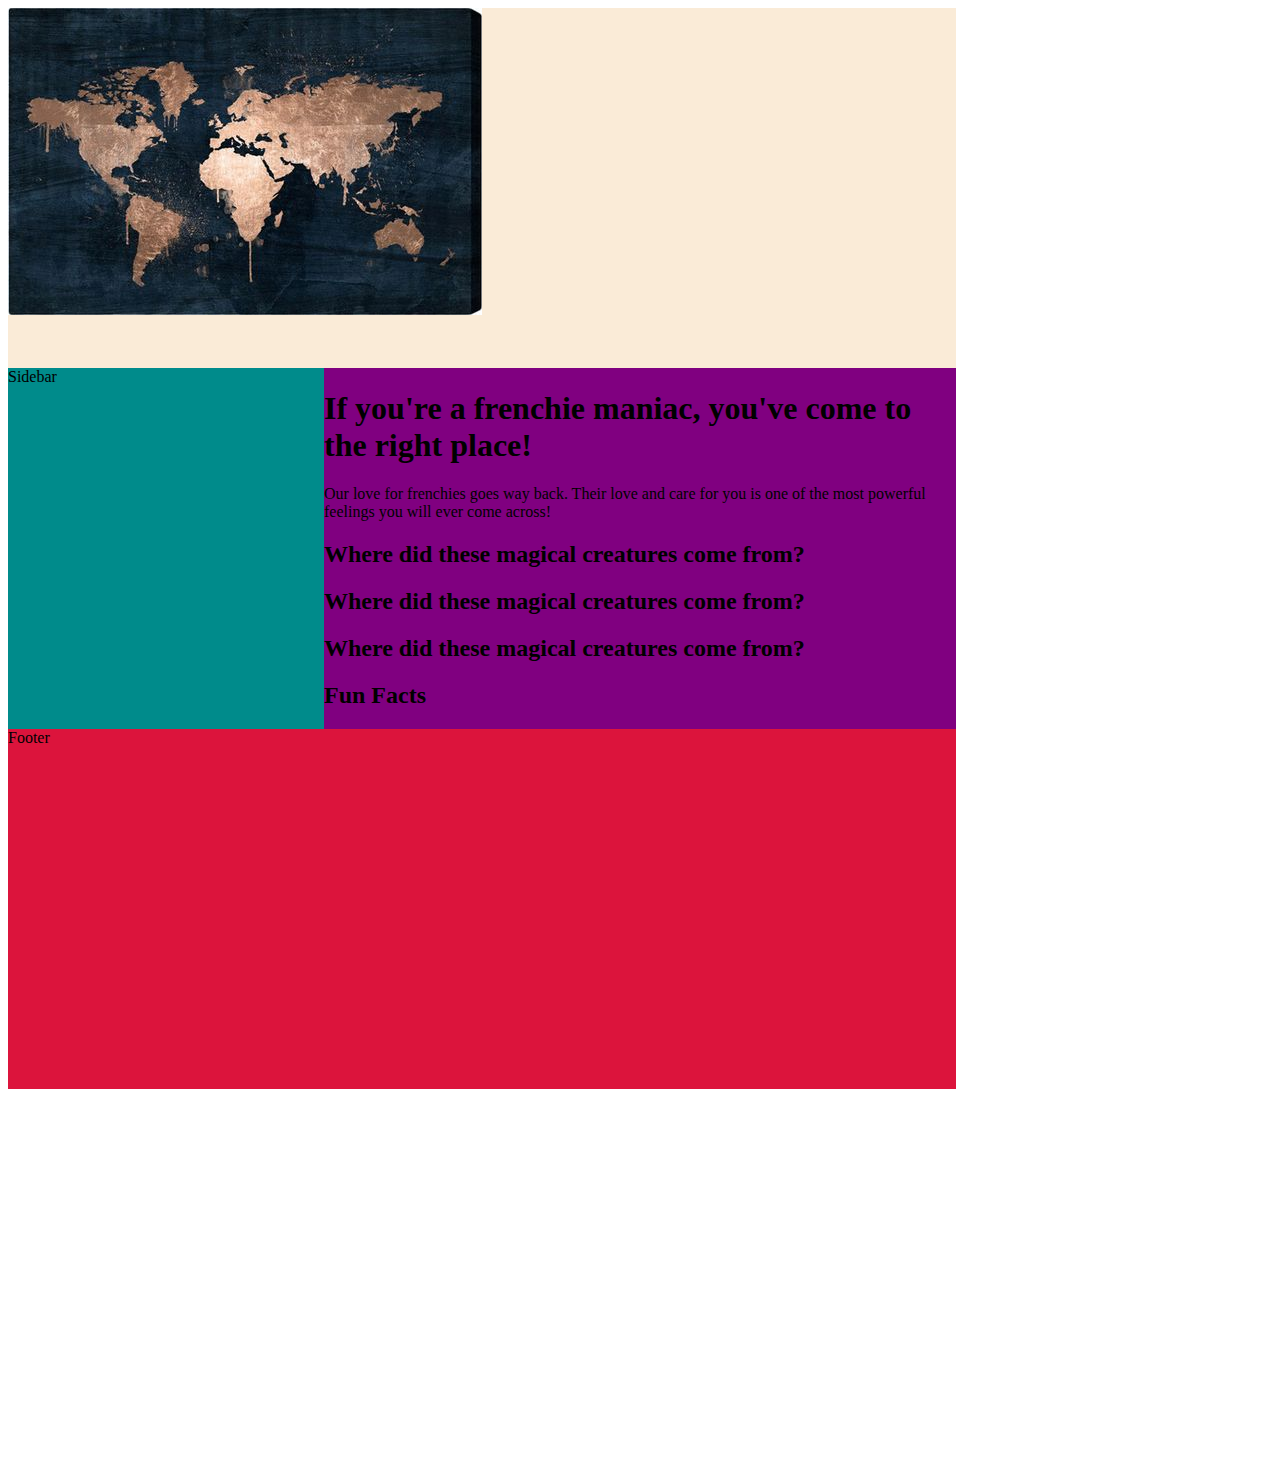
==== dummy.html @ 85834515 "Initial commit" ====
<!DOCTYPE html>
<html>
    <head>
        <link rel="stylesheet" type="text/css" href="main.css">

    </head>
        <body >
            <div >
                <div class="grid-container">
                    <div id="header">
                        <img id="header-img" src="header_pic.jpg" alt="world">
                    </div>
                    <div id="sidebar">Sidebar</div>
                    <div class="flex-container" id="content">
                        <h1>If you're a frenchie maniac, you've come to the right place!</h1>
                        <p>Our love for frenchies goes way back. Their love and care for you is one of the most powerful feelings you will ever come across!</p>
                            <article id="blog-article">
                                <h2>
                                    Where did these magical creatures come from?
                                </h2>
                            </article>
                            <article id="blog-article"> 
                                <h2>
                                    Where did these magical creatures come from?
                                </h2></article>
                            <article id="blog-article">
                                <h2>
                                    Where did these magical creatures come from?
                                </h2>
                            </article>
                            <article id="blog-article">
                                <h2>
                                    Fun Facts
                                </h2></article>
                    </div>
                        <div id="footer">Footer</div>
                    </div>
                </div>
            </div>
        </body>
</html>
---- main.css ----
#logo-img {
    height: 70px;
    width: 100px;
}
ul {
    list-style-type: none;
}
.header {
    display: grid;
    grid-template-columns: repeat(4, 1fr);
    grid-template-rows: 4fr;
    justify-content: stretch;
}
.grid-container {
    display:grid;
    grid-template-columns: repeat(4, 1fr);
    grid-template-rows: repeat(4, 1fr);
    /* background: palevioletred; */
}
#header {
    grid-column: 1 / 4;
    grid-row: 1 / 2;
    background-color: antiquewhite;
}
#sidebar {
    grid-column: 1 / 2;
    grid-row: 2 / 3;
    background-color: darkcyan;
}
#content {
    grid-column: 2 / 4;
    grid-row: 2 / 3;
    background-color: purple;
}
#footer {
    grid-column: 1 / 4;
    grid-row: 3 / 4;
    background-color: crimson;
}
#header_img {
   
}
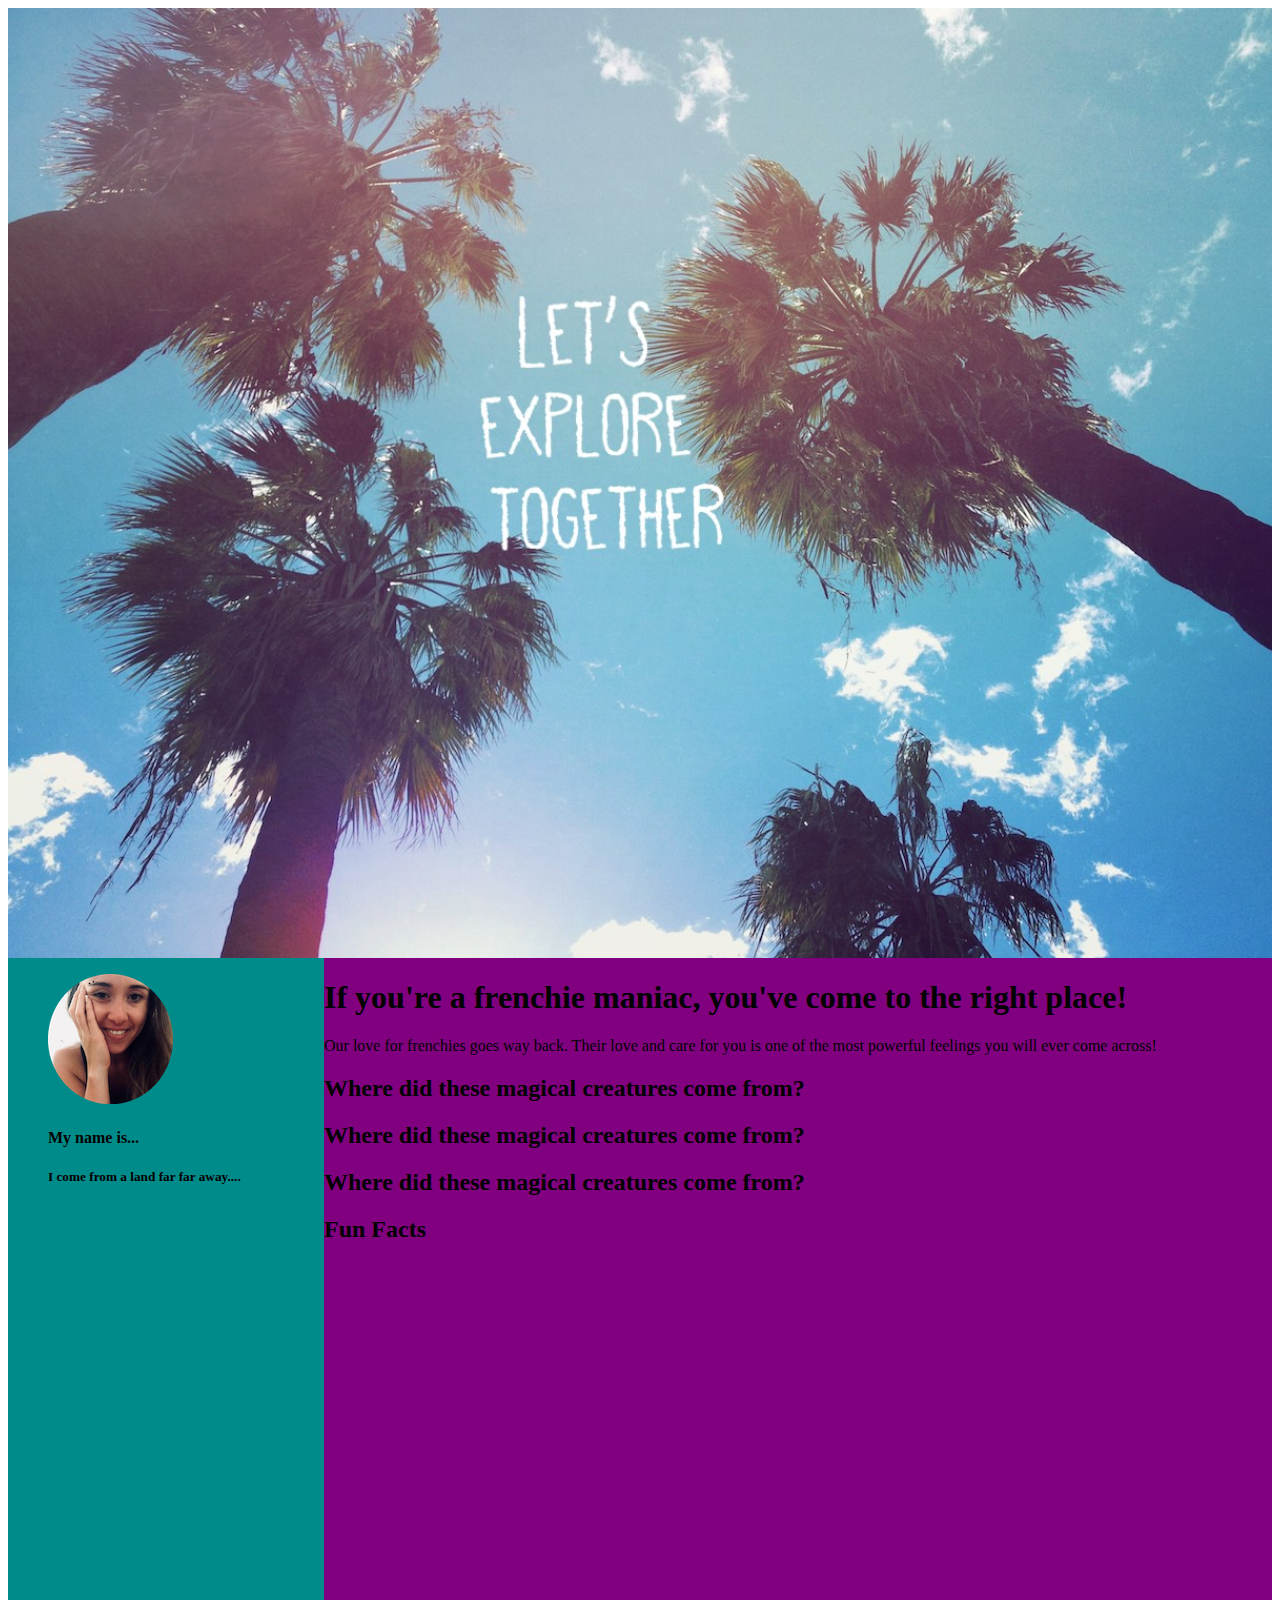
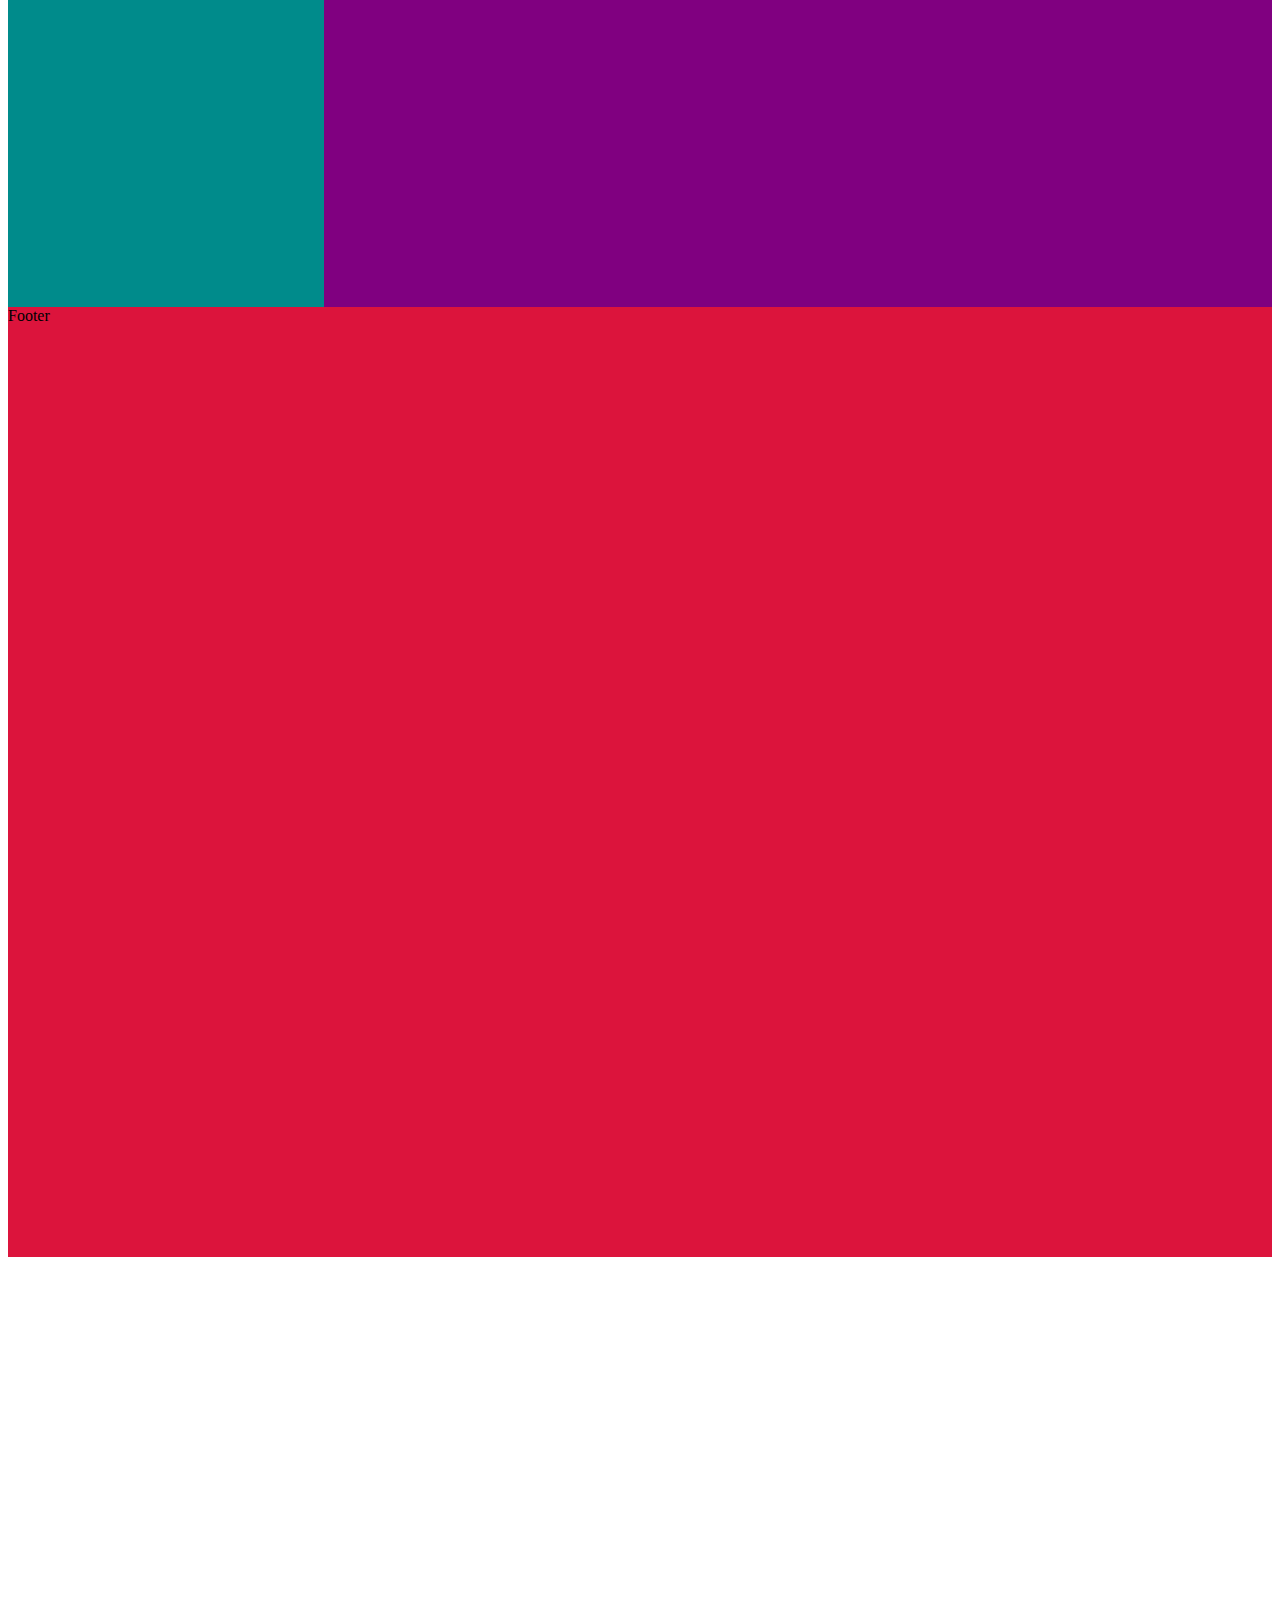
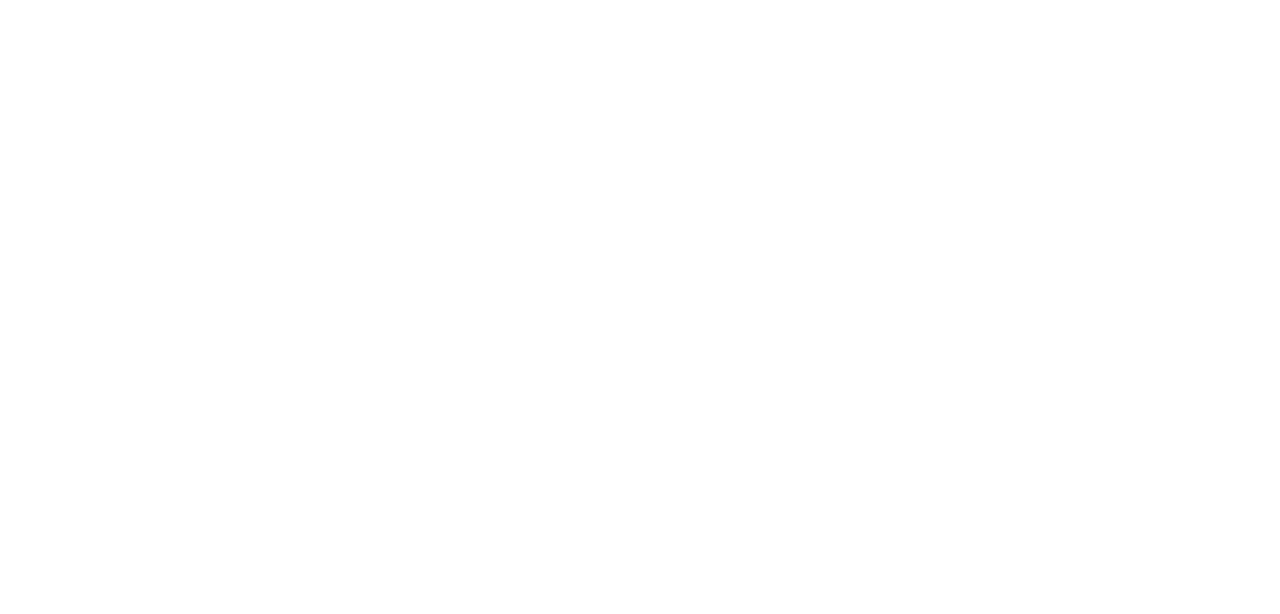
==== commit 72464b68: "Added items to page content" ====
--- a/dummy.html
+++ b/dummy.html
@@ -8,9 +8,25 @@
             <div >
                 <div class="grid-container">
                     <div id="header">
-                        <img id="header-img" src="header_pic.jpg" alt="world">
+                        <div id="header-boxes">
+                                <img id="header-img" src="background_new.jpg" alt="world" style="position: relative">
+                                <div class="nav">
+                                    <ul>
+                                        <li href="#home">HOME</li>
+                                        <li href="#blogs">BLOGS</li>
+                                        <li href="#contact">CONTACT</li>
+                                    </ul>
+                                </div>
+                        </div>
+                        
                     </div>
-                    <div id="sidebar">Sidebar</div>
+                    <div class="sidebar" id="sidebar">
+                        <ul>
+                            <li><img id="author_pic" alt="author" src="author_circle.png"/></li>
+                            <li><h4 id="author_title">My name is...</h4></li>
+                            <li><h5 id="author_description">I come from a land far far away....</h5></li>
+                        </ul>
+                    </div>
                     <div class="flex-container" id="content">
                         <h1>If you're a frenchie maniac, you've come to the right place!</h1>
                         <p>Our love for frenchies goes way back. Their love and care for you is one of the most powerful feelings you will ever come across!</p>
@@ -29,7 +45,7 @@
                                 </h2>
                             </article>
                             <article id="blog-article">
-                                <h2>
+                                <h2> 
                                     Fun Facts
                                 </h2></article>
                     </div>
--- a/main.css
+++ b/main.css
@@ -5,22 +5,24 @@
 ul {
     list-style-type: none;
 }
-.header {
+/* .header {
     display: grid;
     grid-template-columns: repeat(4, 1fr);
     grid-template-rows: 4fr;
     justify-content: stretch;
-}
+    background-image: url("header_pic.jpg");
+    background-color: aqua;
+} */
 .grid-container {
-    display:grid;
+    display: grid;
     grid-template-columns: repeat(4, 1fr);
     grid-template-rows: repeat(4, 1fr);
     /* background: palevioletred; */
 }
 #header {
-    grid-column: 1 / 4;
+    grid-column: 1 / 5;
     grid-row: 1 / 2;
-    background-color: antiquewhite;
+    /* background-color: antiquewhite; */
 }
 #sidebar {
     grid-column: 1 / 2;
@@ -28,15 +30,39 @@
     background-color: darkcyan;
 }
 #content {
-    grid-column: 2 / 4;
+    grid-column: 2 / 5;
     grid-row: 2 / 3;
     background-color: purple;
 }
 #footer {
-    grid-column: 1 / 4;
+    grid-column: 1 / 5;
     grid-row: 3 / 4;
     background-color: crimson;
 }
-#header_img {
-   
+#header-img {
+    min-height: 100%;
+    min-width: 100%;
 }
+
+#header-boxes {
+    display: flex;
+}
+.nav {
+    background-color: none;
+    overflow: hidden;
+}
+.nav ul {
+    float: center;
+    color: white;
+    text-align: center;
+    padding: 14px 16px;
+    text-decoration: none;
+    font-size: 15px;
+}
+.sidebar {
+    display: flex;
+    flex-direction: column;
+}
+#author_pic {
+    align-items: center;
+}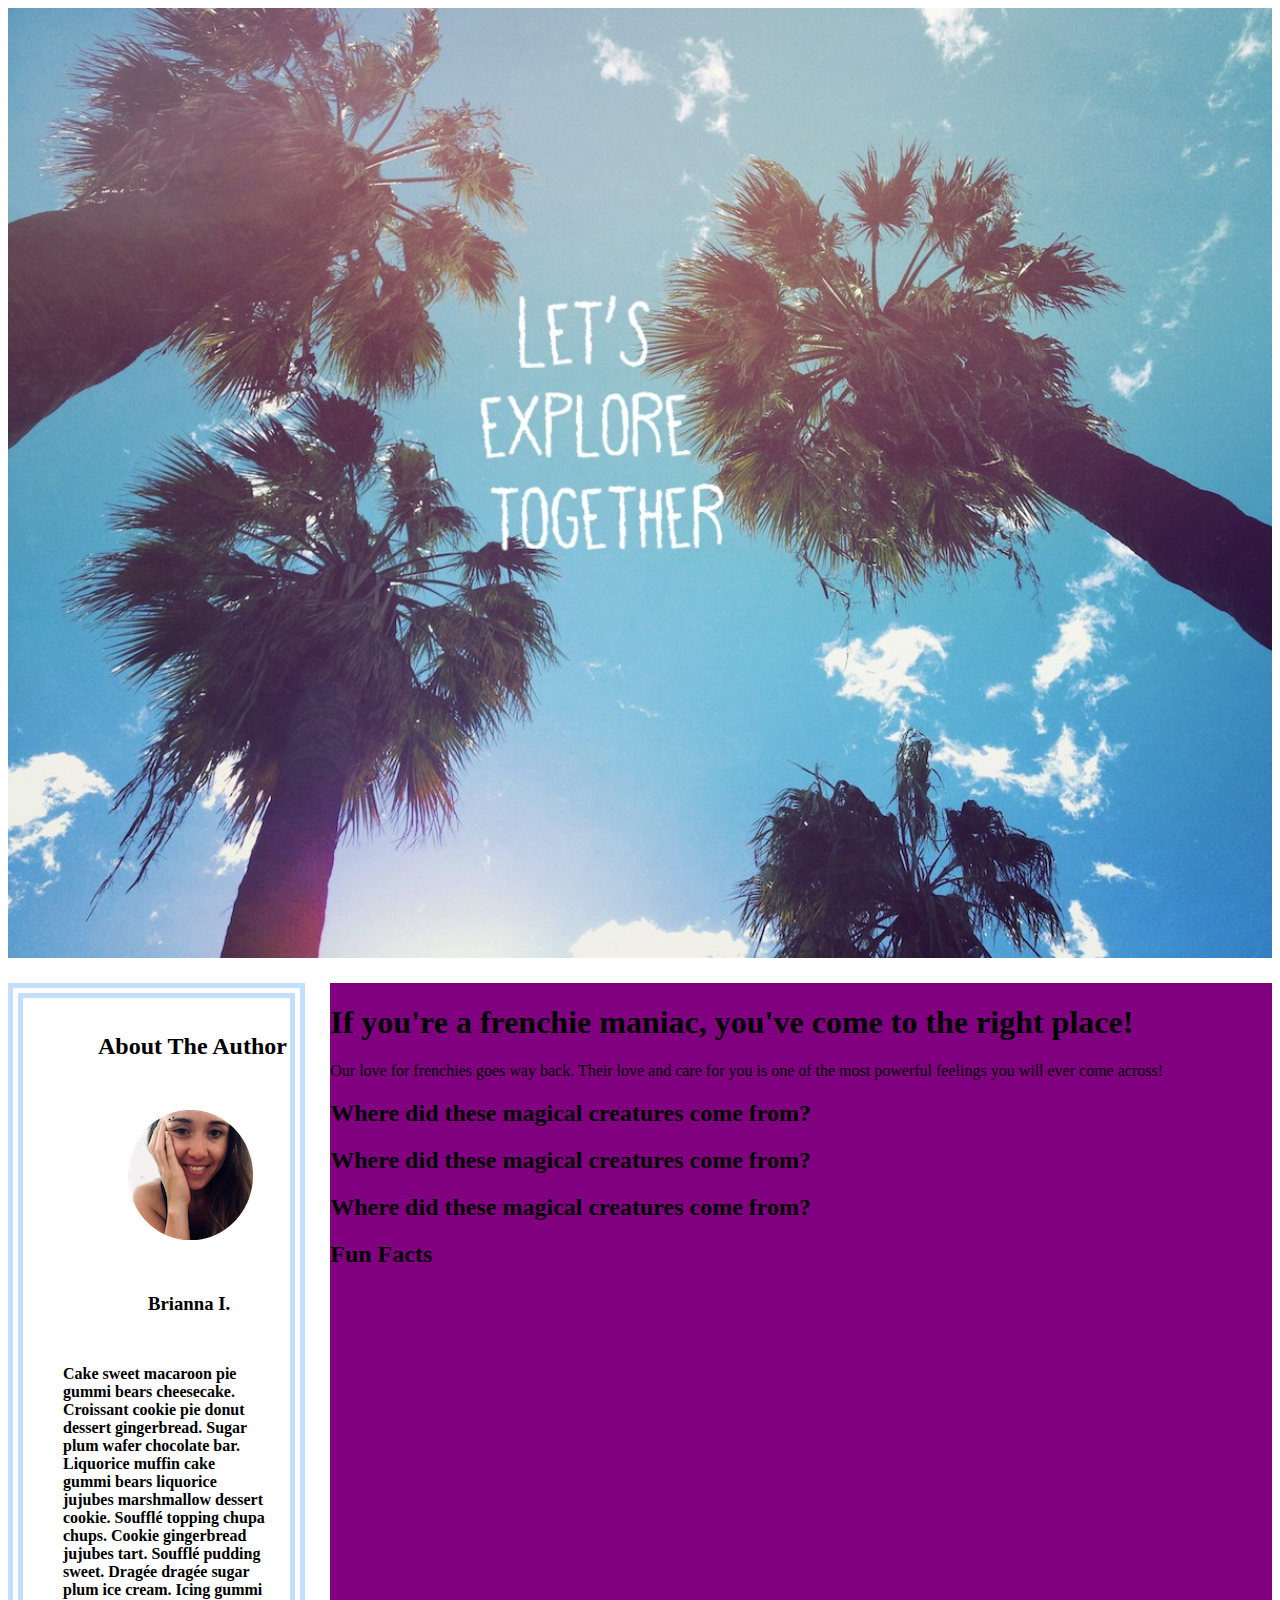
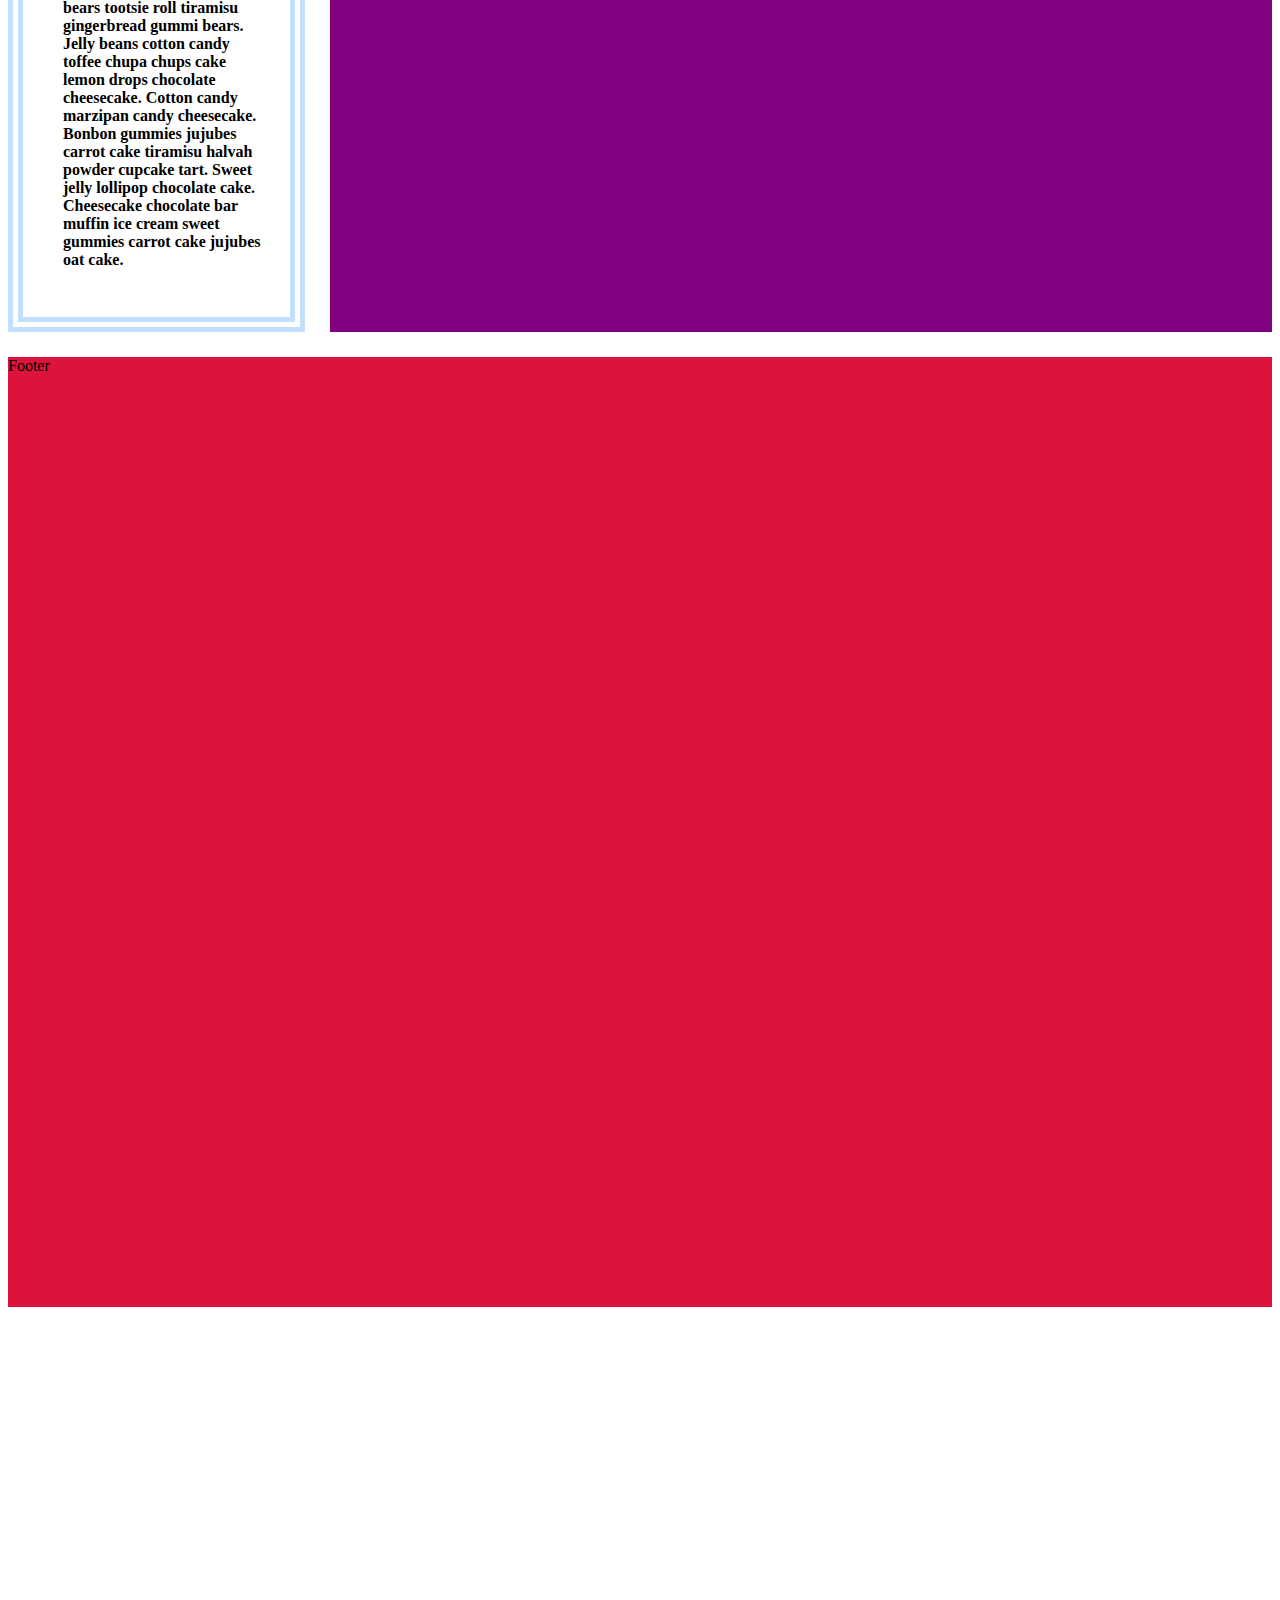
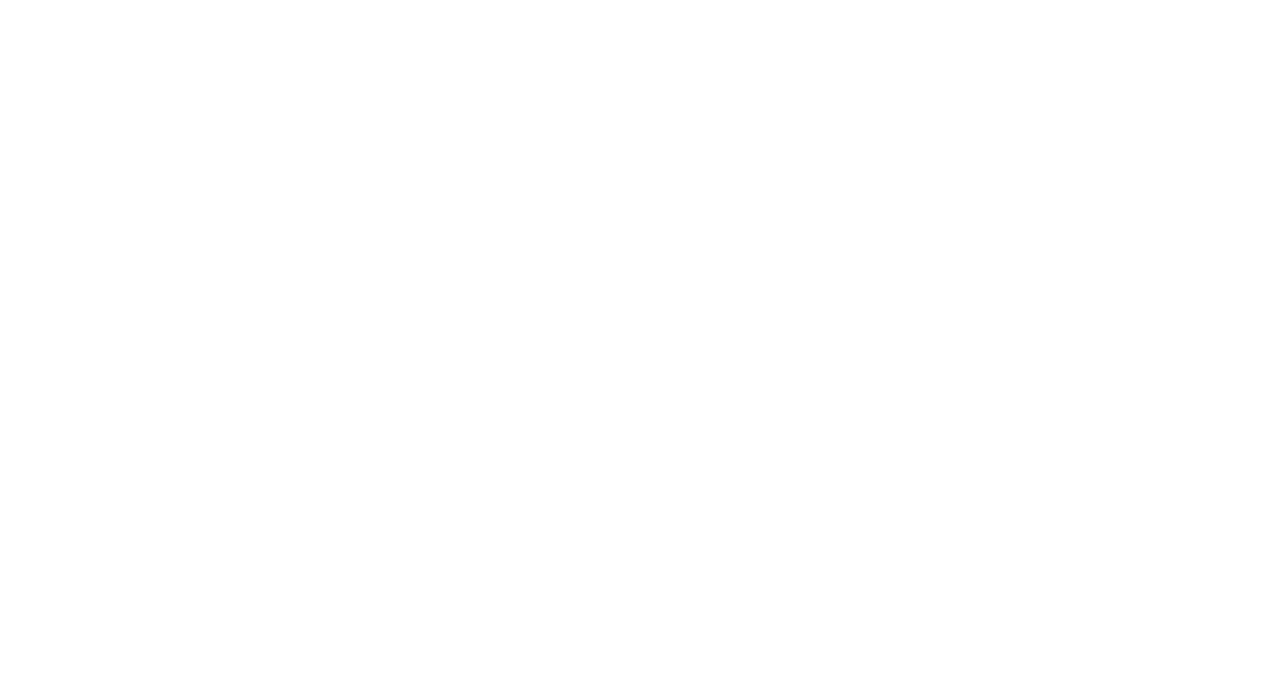
==== commit f3e90779: "Additional tags added" ====
--- a/dummy.html
+++ b/dummy.html
@@ -22,9 +22,10 @@
                     </div>
                     <div class="sidebar" id="sidebar">
                         <ul>
-                            <li><img id="author_pic" alt="author" src="author_circle.png"/></li>
-                            <li><h4 id="author_title">My name is...</h4></li>
-                            <li><h5 id="author_description">I come from a land far far away....</h5></li>
+                            <li id="sb-section-name"><h2>About The Author</h2></li>
+                            <li><img id="author-pic" alt="author" src="author_circle.png"/></li>
+                            <li><h3 id="author-title">Brianna I.</h3></li>
+                            <li><h4 id="author-description">Cake sweet macaroon pie gummi bears cheesecake. Croissant cookie pie donut dessert gingerbread. Sugar plum wafer chocolate bar. Liquorice muffin cake gummi bears liquorice jujubes marshmallow dessert cookie. Soufflé topping chupa chups. Cookie gingerbread jujubes tart. Soufflé pudding sweet. Dragée dragée sugar plum ice cream. Icing gummi bears tootsie roll tiramisu gingerbread gummi bears. Jelly beans cotton candy toffee chupa chups cake lemon drops chocolate cheesecake. Cotton candy marzipan candy cheesecake. Bonbon gummies jujubes carrot cake tiramisu halvah powder cupcake tart. Sweet jelly lollipop chocolate cake. Cheesecake chocolate bar muffin ice cream sweet gummies carrot cake jujubes oat cake.</h4></li>
                         </ul>
                     </div>
                     <div class="flex-container" id="content">
--- a/main.css
+++ b/main.css
@@ -18,6 +18,7 @@
     grid-template-columns: repeat(4, 1fr);
     grid-template-rows: repeat(4, 1fr);
     /* background: palevioletred; */
+    grid-gap: 25px;
 }
 #header {
     grid-column: 1 / 5;
@@ -27,7 +28,6 @@
 #sidebar {
     grid-column: 1 / 2;
     grid-row: 2 / 3;
-    background-color: darkcyan;
 }
 #content {
     grid-column: 2 / 5;
@@ -42,6 +42,7 @@
 #header-img {
     min-height: 100%;
     min-width: 100%;
+
 }
 
 #header-boxes {
@@ -58,11 +59,27 @@
     padding: 14px 16px;
     text-decoration: none;
     font-size: 15px;
+    justify-content: center;
 }
 .sidebar {
     display: flex;
     flex-direction: column;
+    border: 15px double #C2DFFF;
 }
-#author_pic {
+#sb-section-name {
+    margin-left: 35px;
+}
+#author-pic {
     align-items: center;
+    margin: 15px;
+    padding: 15px;
+    margin-left: 50px;
+}
+#author-title {
+    margin-left: 85px;
+}
+#author-description {
+    margin-right: 25px;
+    margin-top: 50px;
+    align-content: center;
 }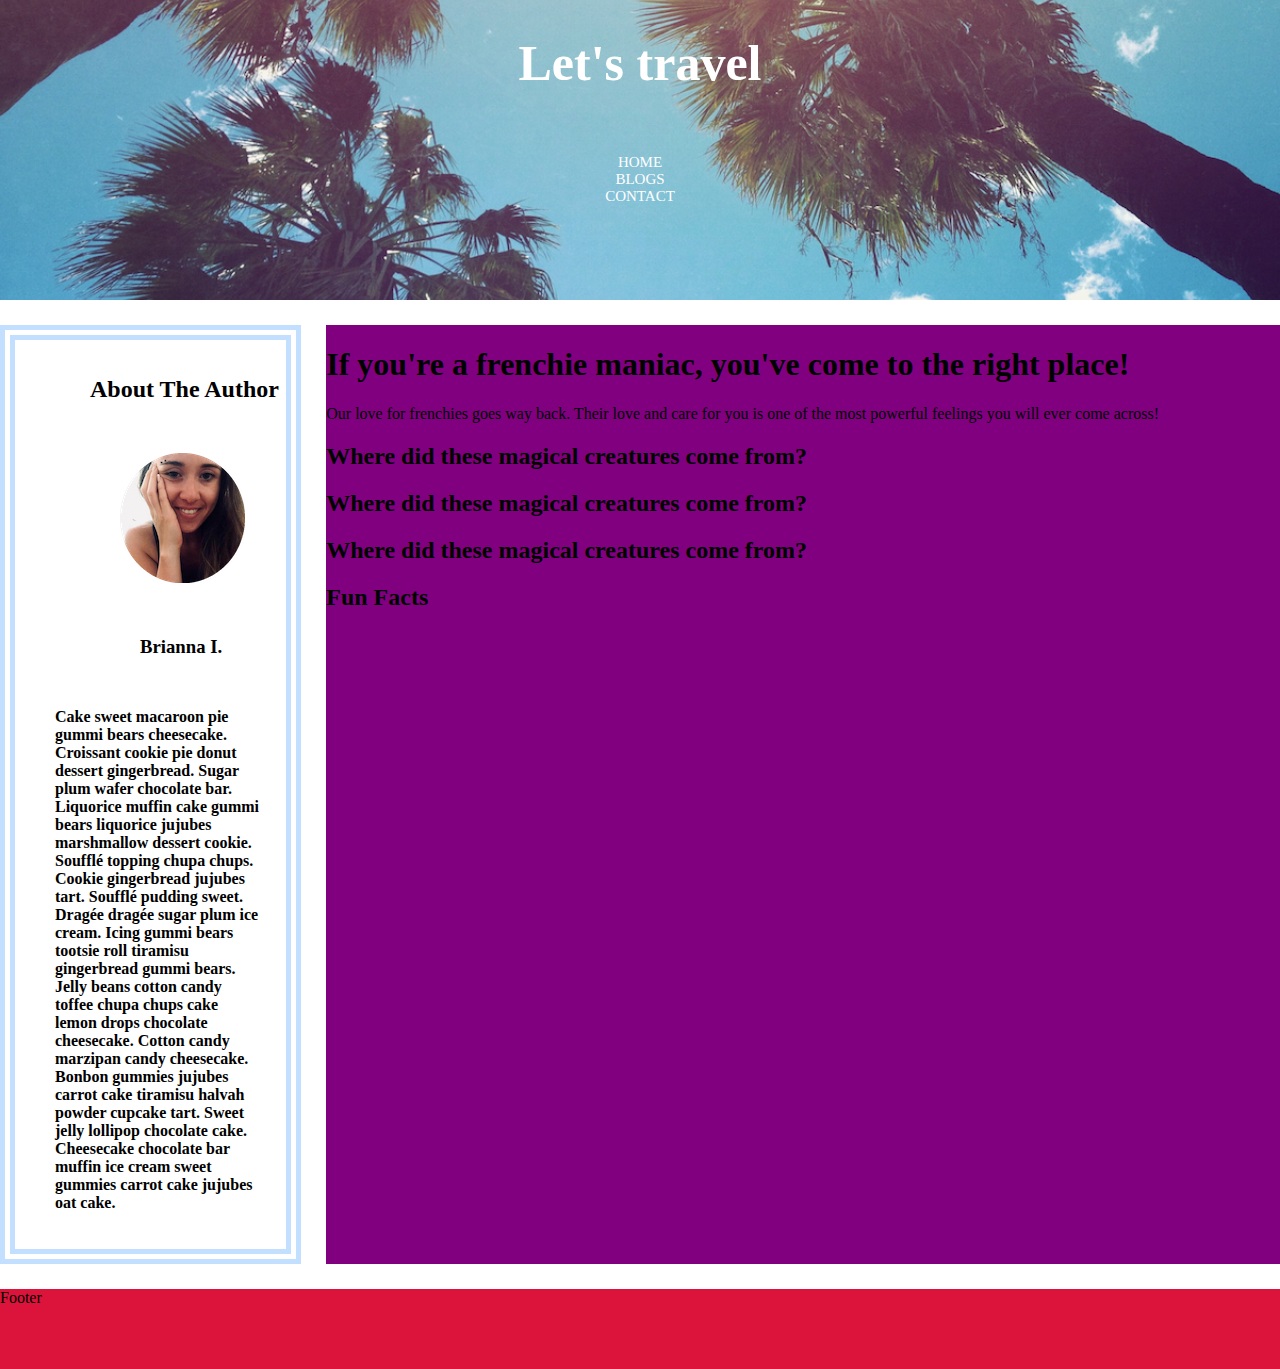
==== commit b6fc2376: "img updates" ====
--- a/dummy.html
+++ b/dummy.html
@@ -9,14 +9,14 @@
                 <div class="grid-container">
                     <div id="header">
                         <div id="header-boxes">
-                                <img id="header-img" src="background_new.jpg" alt="world" style="position: relative">
-                                <div class="nav">
-                                    <ul>
-                                        <li href="#home">HOME</li>
-                                        <li href="#blogs">BLOGS</li>
-                                        <li href="#contact">CONTACT</li>
-                                    </ul>
-                                </div>
+                            <h1>Let's travel</h1>
+                            <div class="nav">
+                                <ul>
+                                    <li href="#home">HOME</li>
+                                    <li href="#blogs">BLOGS</li>
+                                    <li href="#contact">CONTACT</li>
+                                </ul>
+                            </div>
                         </div>
                         
                     </div>
--- a/main.css
+++ b/main.css
@@ -1,3 +1,7 @@
+body {
+    padding: 0px;
+    margin: 0px;
+}
 #logo-img {
     height: 70px;
     width: 100px;
@@ -16,14 +20,19 @@
 .grid-container {
     display: grid;
     grid-template-columns: repeat(4, 1fr);
-    grid-template-rows: repeat(4, 1fr);
-    /* background: palevioletred; */
+    /* grid-template-rows: repeat(3, 1fr); */
+    grid-template-rows: 300px auto 80px;
     grid-gap: 25px;
 }
 #header {
     grid-column: 1 / 5;
     grid-row: 1 / 2;
-    /* background-color: antiquewhite; */
+    display: block;
+    width: 100%;
+    height: 100%;
+    background-image: url("background.png");
+    background-size: cover;
+    background-position: center;
 }
 #sidebar {
     grid-column: 1 / 2;
@@ -39,14 +48,16 @@
     grid-row: 3 / 4;
     background-color: crimson;
 }
-#header-img {
-    min-height: 100%;
-    min-width: 100%;
-
-}
 
 #header-boxes {
-    display: flex;
+    /* display: flex; */
+    width: 100%;
+    height: 100%;
+}
+#header-boxes h1 {
+    color: #fff;
+    font-size: 50px;
+    text-align: center;
 }
 .nav {
     background-color: none;
@@ -54,7 +65,7 @@
 }
 .nav ul {
     float: center;
-    color: white;
+    color: #fff;
     text-align: center;
     padding: 14px 16px;
     text-decoration: none;
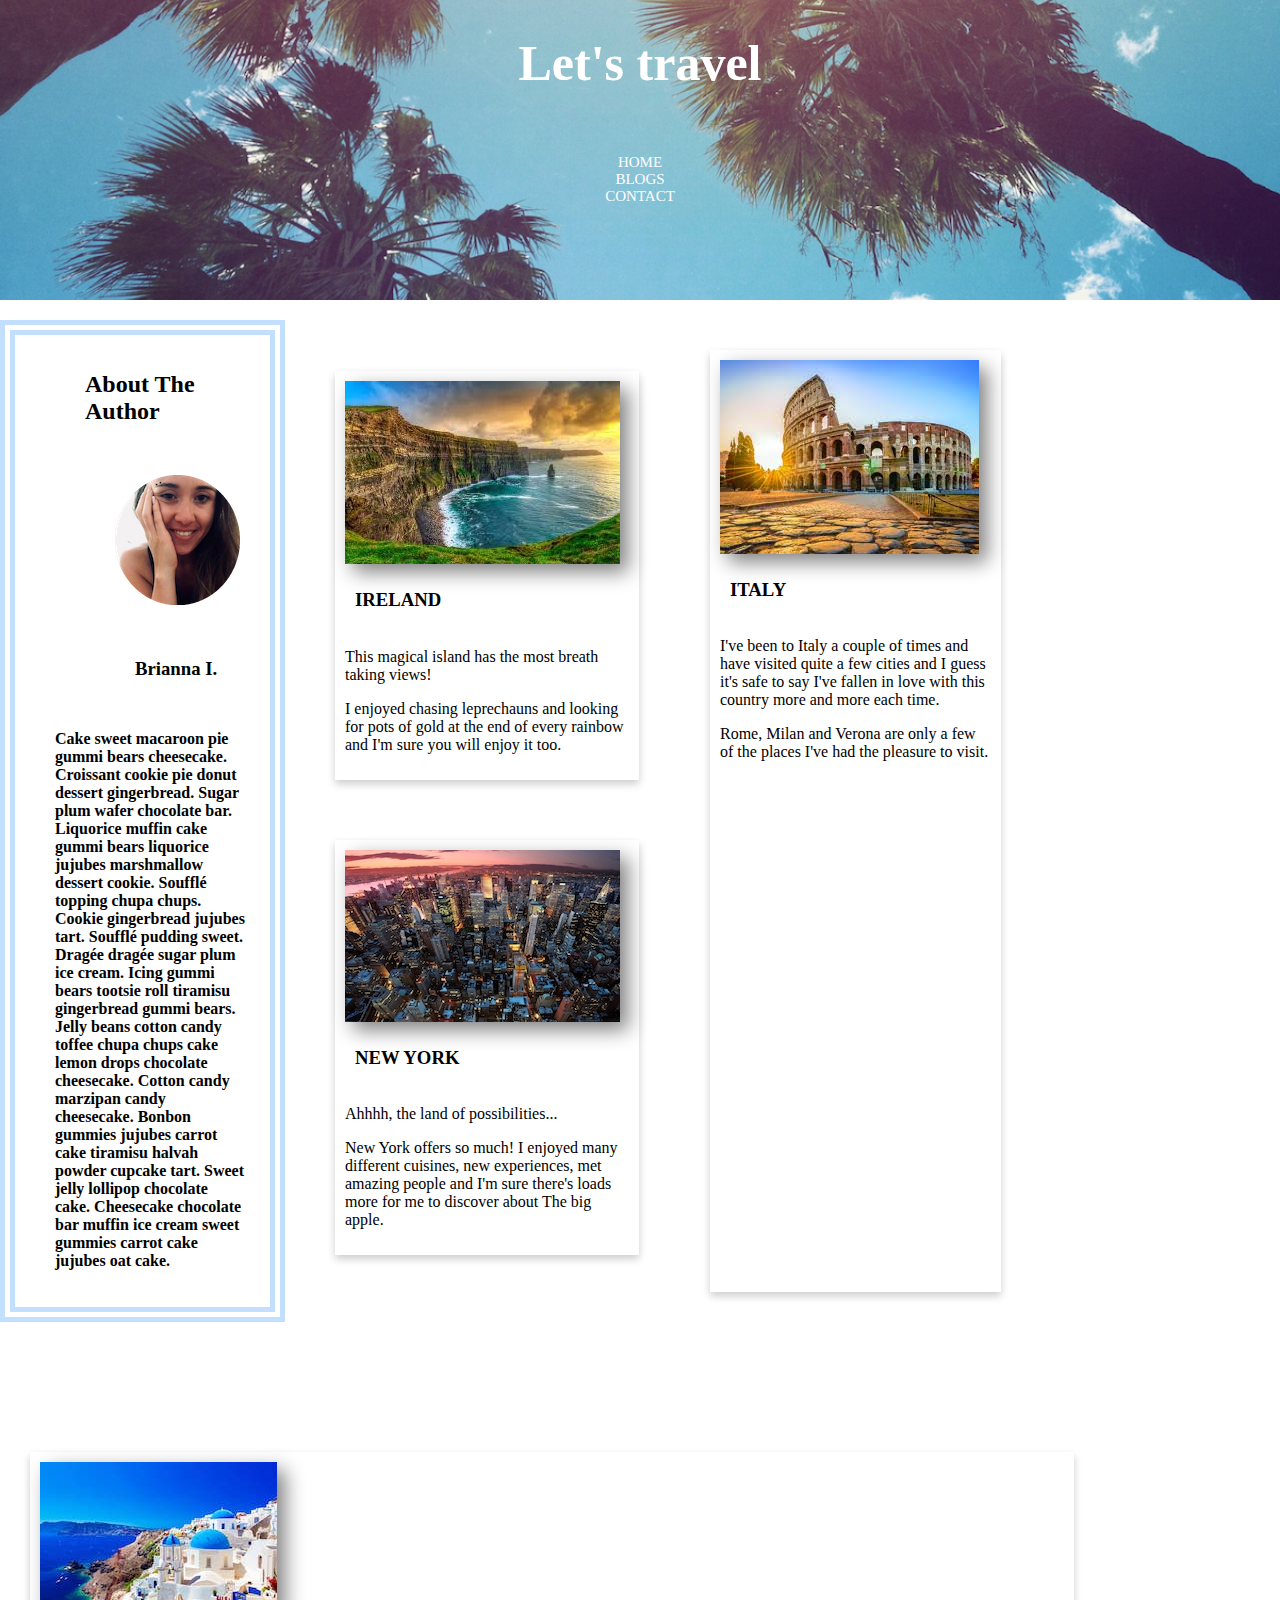
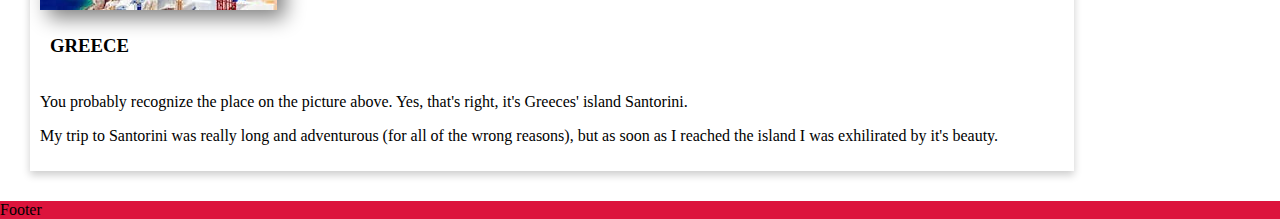
==== commit dc095510: "Blog cards added to main page" ====
--- a/dummy.html
+++ b/dummy.html
@@ -4,8 +4,8 @@
         <link rel="stylesheet" type="text/css" href="main.css">
 
     </head>
-        <body >
-            <div >
+        <body>
+            <div>
                 <div class="grid-container">
                     <div id="header">
                         <div id="header-boxes">
@@ -20,7 +20,7 @@
                         </div>
                         
                     </div>
-                    <div class="sidebar" id="sidebar">
+                    <div class="sidebar">
                         <ul>
                             <li id="sb-section-name"><h2>About The Author</h2></li>
                             <li><img id="author-pic" alt="author" src="author_circle.png"/></li>
@@ -28,28 +28,44 @@
                             <li><h4 id="author-description">Cake sweet macaroon pie gummi bears cheesecake. Croissant cookie pie donut dessert gingerbread. Sugar plum wafer chocolate bar. Liquorice muffin cake gummi bears liquorice jujubes marshmallow dessert cookie. Soufflé topping chupa chups. Cookie gingerbread jujubes tart. Soufflé pudding sweet. Dragée dragée sugar plum ice cream. Icing gummi bears tootsie roll tiramisu gingerbread gummi bears. Jelly beans cotton candy toffee chupa chups cake lemon drops chocolate cheesecake. Cotton candy marzipan candy cheesecake. Bonbon gummies jujubes carrot cake tiramisu halvah powder cupcake tart. Sweet jelly lollipop chocolate cake. Cheesecake chocolate bar muffin ice cream sweet gummies carrot cake jujubes oat cake.</h4></li>
                         </ul>
                     </div>
-                    <div class="flex-container" id="content">
-                        <h1>If you're a frenchie maniac, you've come to the right place!</h1>
-                        <p>Our love for frenchies goes way back. Their love and care for you is one of the most powerful feelings you will ever come across!</p>
-                            <article id="blog-article">
-                                <h2>
-                                    Where did these magical creatures come from?
-                                </h2>
-                            </article>
-                            <article id="blog-article"> 
-                                <h2>
-                                    Where did these magical creatures come from?
-                                </h2></article>
-                            <article id="blog-article">
-                                <h2>
-                                    Where did these magical creatures come from?
-                                </h2>
-                            </article>
-                            <article id="blog-article">
-                                <h2> 
-                                    Fun Facts
-                                </h2></article>
+                    <div class="flex-container-content">
+                        <div class="blog_intro">
+                            <h1></h1>
+                            <div id="card">
+                                <img src="ireland_main.jpeg" alt="ireland">
+                                <div class="content">
+                                <h3>IRELAND</h3></div>
+                                <p>This magical island has the most breath taking views!</p>
+                                <p>I enjoyed chasing leprechauns and looking for pots of gold at the end of every rainbow and I'm sure you will enjoy it too.</p>
+                                </div>
+                            </div>
+                            <div id="card">
+                                    <img src="newyork_main.jpg" alt="new york">
+                                    <div class="content">
+                                    <h3>NEW YORK</h3></div>
+                                    <p>Ahhhh, the land of possibilities...</p>
+                                    <p>New York offers so much! I enjoyed many different cuisines, new experiences, met amazing people and I'm sure there's loads more for me to discover about <quote>The big apple</quote>.</quote></p>
+                                    </div>
+                            </div>
+                            <div id="card">
+                                    <img src="italy_main.jpeg" alt="italy">
+                                    <div class="content">
+                                    <h3>ITALY</h3></div>
+                                    <p>I've been to Italy a couple of times and have visited quite a few cities and I guess it's safe to say I've fallen in love with this country more and more each time.</p>
+                                    <p>Rome, Milan and Verona are only a few of the places I've had the pleasure to visit.</p>
+                                    </div>
+                            </div>
+                            <div id="card">
+                                    <img src="greece_main.jpg" alt="greece">
+                                    <div class="content">
+                                    <h3>GREECE</h3></div>
+                                    <p>You probably recognize the place on the picture above. Yes, that's right, it's Greeces' island Santorini.</p>
+                                    <p>My trip to Santorini was really long and adventurous (for all of the wrong reasons), but as soon as I reached the island I was exhilirated by it's beauty.</p>
+                            </div>
+                        </div>
+                            
                     </div>
+                </div>
                         <div id="footer">Footer</div>
                     </div>
                 </div>
--- a/main.css
+++ b/main.css
@@ -9,20 +9,12 @@
 ul {
     list-style-type: none;
 }
-/* .header {
-    display: grid;
-    grid-template-columns: repeat(4, 1fr);
-    grid-template-rows: 4fr;
-    justify-content: stretch;
-    background-image: url("header_pic.jpg");
-    background-color: aqua;
-} */
 .grid-container {
     display: grid;
     grid-template-columns: repeat(4, 1fr);
     /* grid-template-rows: repeat(3, 1fr); */
     grid-template-rows: 300px auto 80px;
-    grid-gap: 25px;
+    grid-gap: 20px;
 }
 #header {
     grid-column: 1 / 5;
@@ -74,23 +66,54 @@
 }
 .sidebar {
     display: flex;
-    flex-direction: column;
+    flex-direction: column;;
+    flex-wrap: wrap;
+    justify-items: center;
+    justify-content: center;
     border: 15px double #C2DFFF;
 }
 #sb-section-name {
-    margin-left: 35px;
+    margin-left: 30px;
 }
 #author-pic {
     align-items: center;
     margin: 15px;
     padding: 15px;
-    margin-left: 50px;
+    margin-left: 45px;
 }
 #author-title {
-    margin-left: 85px;
+    margin-left: 80px;
 }
 #author-description {
     margin-right: 25px;
     margin-top: 50px;
     align-content: center;
+}
+.flex-container-content {
+    display: flex;
+    flex-direction: column;
+    flex-basis: 100%;
+}
+#card {
+    display: inline-block;
+    box-shadow: 0 4px 8px 0 rgba(0,0,0,0.2);
+    transition: 0.3s;
+    width: 80%;
+    padding: 10px;
+    justify-content: center;
+    margin: 30px;
+
+}
+.card:hover {
+    box-shadow: 0 8px 16px 0 rgba(0,0,0,0.2);
+  }
+.content {
+    padding: 2px 10px;
+}
+#card img {
+    filter: drop-shadow(8px 8px 10px gray);
+}
+.blog_intro {
+    display: block;
+
 }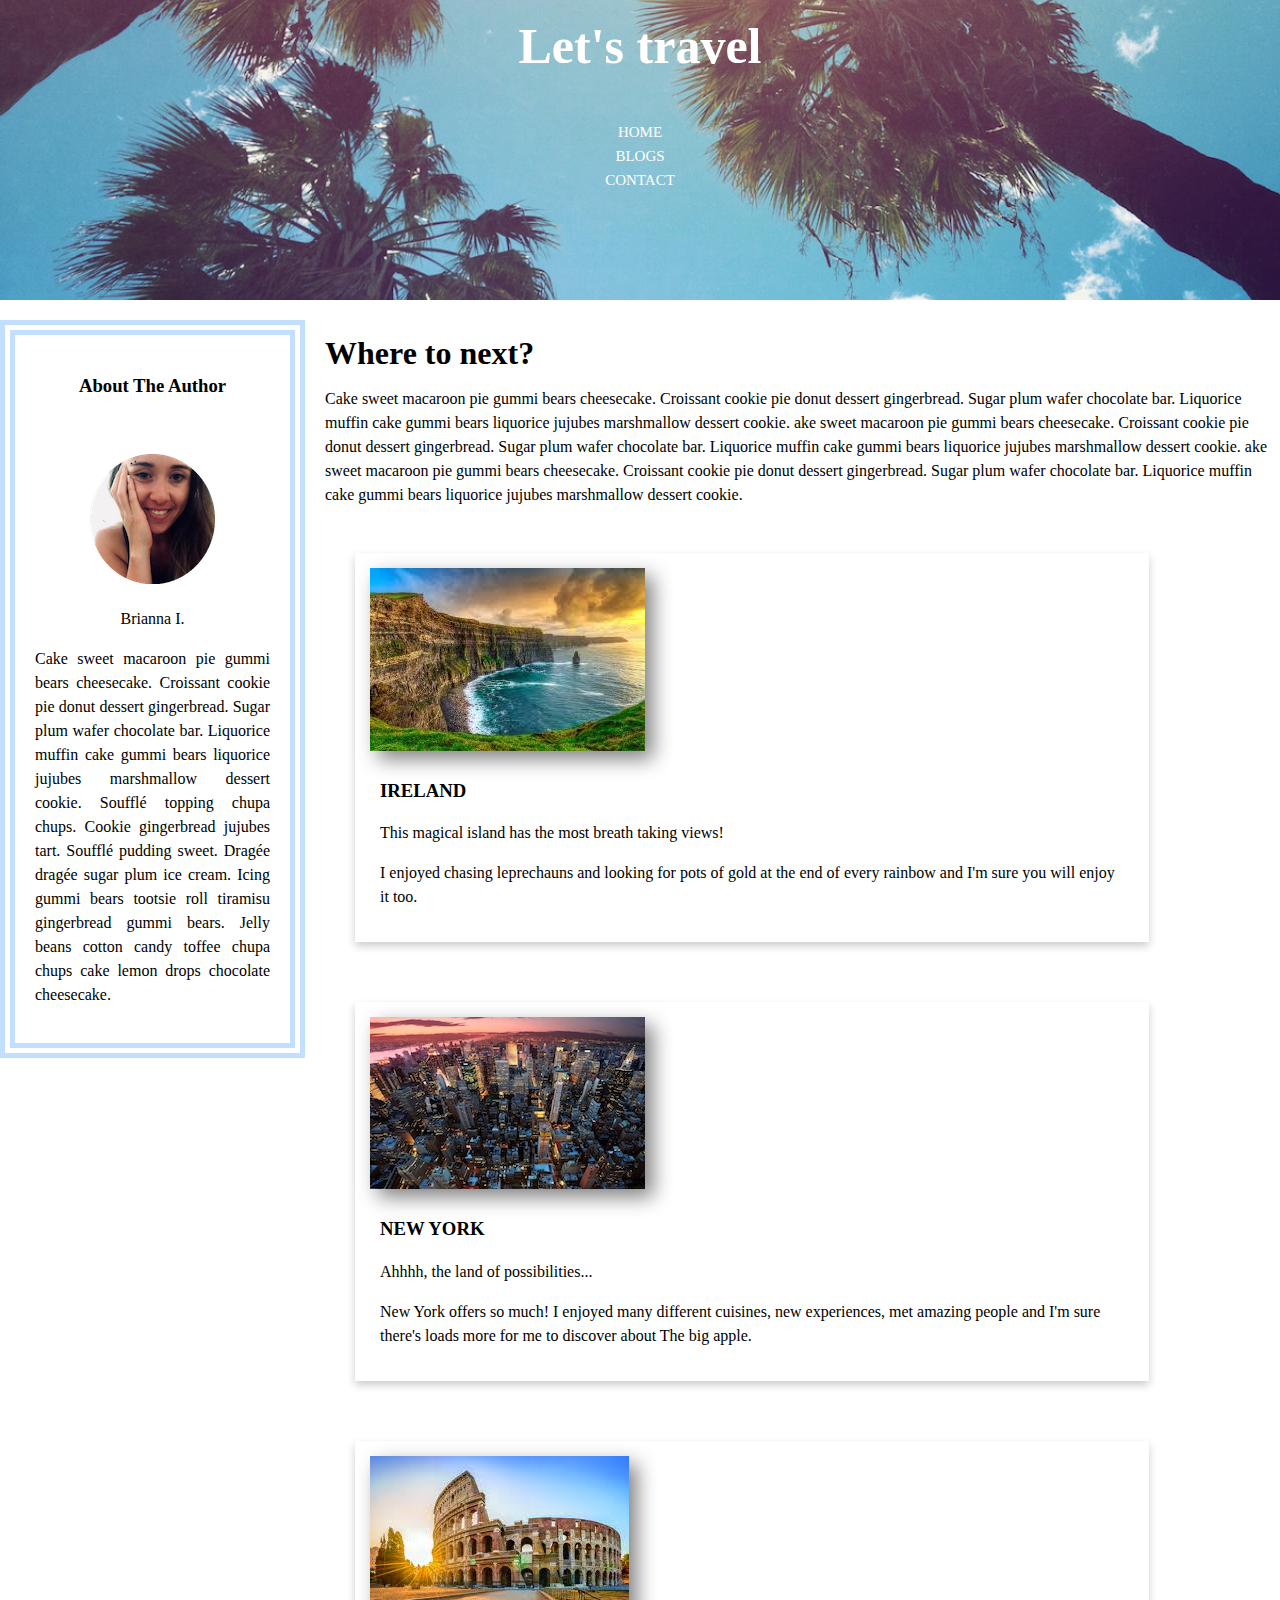
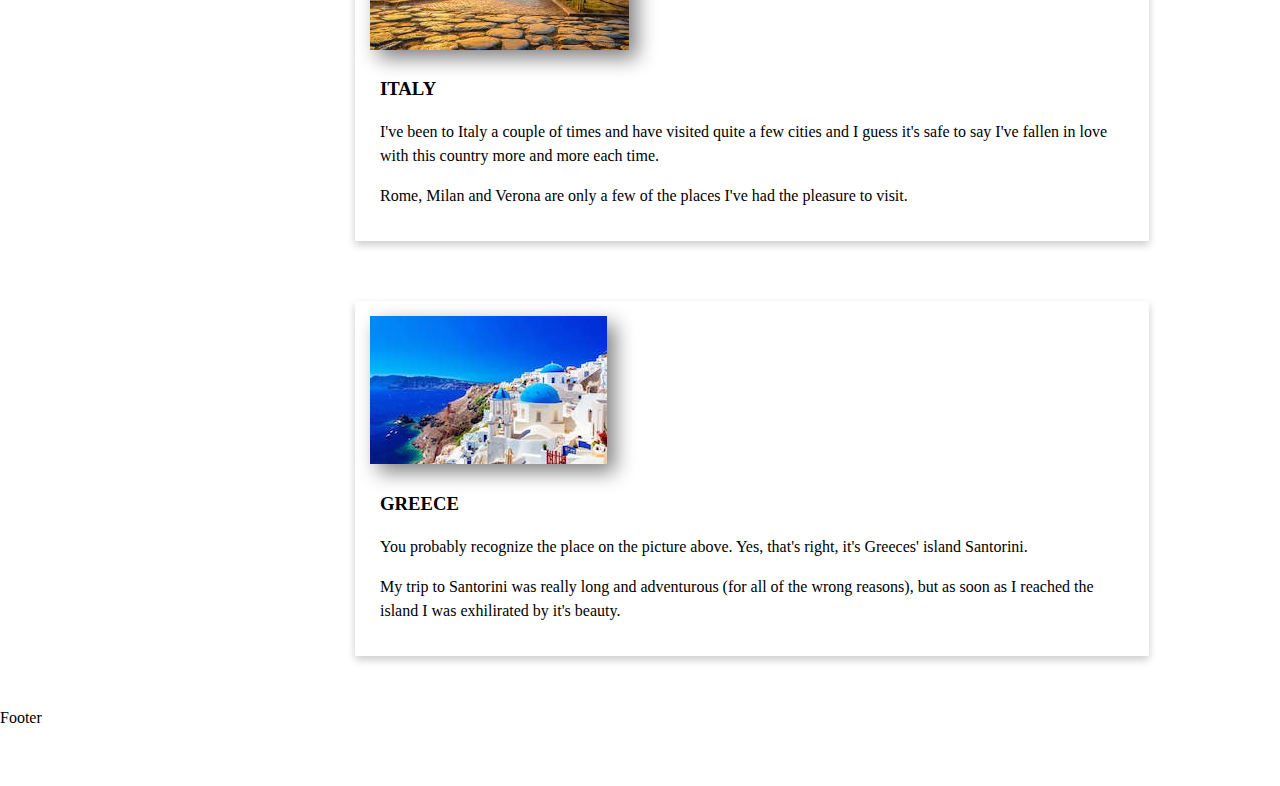
==== commit 5b5e390b: "css adjustments" ====
--- a/dummy.html
+++ b/dummy.html
@@ -21,54 +21,55 @@
                         
                     </div>
                     <div class="sidebar">
-                        <ul>
-                            <li id="sb-section-name"><h2>About The Author</h2></li>
-                            <li><img id="author-pic" alt="author" src="author_circle.png"/></li>
-                            <li><h3 id="author-title">Brianna I.</h3></li>
-                            <li><h4 id="author-description">Cake sweet macaroon pie gummi bears cheesecake. Croissant cookie pie donut dessert gingerbread. Sugar plum wafer chocolate bar. Liquorice muffin cake gummi bears liquorice jujubes marshmallow dessert cookie. Soufflé topping chupa chups. Cookie gingerbread jujubes tart. Soufflé pudding sweet. Dragée dragée sugar plum ice cream. Icing gummi bears tootsie roll tiramisu gingerbread gummi bears. Jelly beans cotton candy toffee chupa chups cake lemon drops chocolate cheesecake. Cotton candy marzipan candy cheesecake. Bonbon gummies jujubes carrot cake tiramisu halvah powder cupcake tart. Sweet jelly lollipop chocolate cake. Cheesecake chocolate bar muffin ice cream sweet gummies carrot cake jujubes oat cake.</h4></li>
-                        </ul>
+                        <div class="sb-card">
+                            <h3>About The Author</h3>
+                            <img id="author-pic" alt="author" src="author_circle.png"/>
+                            <p class="author-name">Brianna I.</p>
+                            <p class="author-bio">Cake sweet macaroon pie gummi bears cheesecake. Croissant cookie pie donut dessert gingerbread. Sugar plum wafer chocolate bar. Liquorice muffin cake gummi bears liquorice jujubes marshmallow dessert cookie. Soufflé topping chupa chups. Cookie gingerbread jujubes tart. Soufflé pudding sweet. Dragée dragée sugar plum ice cream. Icing gummi bears tootsie roll tiramisu gingerbread gummi bears. Jelly beans cotton candy toffee chupa chups cake lemon drops chocolate cheesecake. </p>
+                        </div>
                     </div>
                     <div class="flex-container-content">
                         <div class="blog_intro">
-                            <h1></h1>
+                            <h1>Where to next?</h1>
+                            <p>Cake sweet macaroon pie gummi bears cheesecake. Croissant cookie pie donut dessert gingerbread. Sugar plum wafer chocolate bar. Liquorice muffin cake gummi bears liquorice jujubes marshmallow dessert cookie. ake sweet macaroon pie gummi bears cheesecake. Croissant cookie pie donut dessert gingerbread. Sugar plum wafer chocolate bar. Liquorice muffin cake gummi bears liquorice jujubes marshmallow dessert cookie. ake sweet macaroon pie gummi bears cheesecake. Croissant cookie pie donut dessert gingerbread. Sugar plum wafer chocolate bar. Liquorice muffin cake gummi bears liquorice jujubes marshmallow dessert cookie.</p>
                             <div id="card">
                                 <img src="ireland_main.jpeg" alt="ireland">
                                 <div class="content">
-                                <h3>IRELAND</h3></div>
-                                <p>This magical island has the most breath taking views!</p>
-                                <p>I enjoyed chasing leprechauns and looking for pots of gold at the end of every rainbow and I'm sure you will enjoy it too.</p>
+                                    <h3>IRELAND</h3>
+                                    <p>This magical island has the most breath taking views!</p>
+                                    <p>I enjoyed chasing leprechauns and looking for pots of gold at the end of every rainbow and I'm sure you will enjoy it too.</p>
+                                </div>
+                            </div>
+                            
+                            <div id="card">
+                                <img src="newyork_main.jpg" alt="new york">
+                                <div class="content">
+                                    <h3>NEW YORK</h3>
+                                    <p>Ahhhh, the land of possibilities...</p>
+                                    <p>New York offers so much! I enjoyed many different cuisines, new experiences, met amazing people and I'm sure there's loads more for me to discover about <quote>The big apple</quote>.</quote></p>
                                 </div>
                             </div>
                             <div id="card">
-                                    <img src="newyork_main.jpg" alt="new york">
-                                    <div class="content">
-                                    <h3>NEW YORK</h3></div>
-                                    <p>Ahhhh, the land of possibilities...</p>
-                                    <p>New York offers so much! I enjoyed many different cuisines, new experiences, met amazing people and I'm sure there's loads more for me to discover about <quote>The big apple</quote>.</quote></p>
-                                    </div>
+                                <img src="italy_main.jpeg" alt="italy">
+                                <div class="content">
+                                    <h3>ITALY</h3>
+                                    <p>I've been to Italy a couple of times and have visited quite a few cities and I guess it's safe to say I've fallen in love with this country more and more each time.</p>
+                                    <p>Rome, Milan and Verona are only a few of the places I've had the pleasure to visit.</p>
+                                </div>
                             </div>
                             <div id="card">
-                                    <img src="italy_main.jpeg" alt="italy">
-                                    <div class="content">
-                                    <h3>ITALY</h3></div>
-                                    <p>I've been to Italy a couple of times and have visited quite a few cities and I guess it's safe to say I've fallen in love with this country more and more each time.</p>
-                                    <p>Rome, Milan and Verona are only a few of the places I've had the pleasure to visit.</p>
-                                    </div>
-                            </div>
-                            <div id="card">
-                                    <img src="greece_main.jpg" alt="greece">
-                                    <div class="content">
-                                    <h3>GREECE</h3></div>
+                                <img src="greece_main.jpg" alt="greece">
+                                <div class="content">
+                                    <h3>GREECE</h3>
                                     <p>You probably recognize the place on the picture above. Yes, that's right, it's Greeces' island Santorini.</p>
                                     <p>My trip to Santorini was really long and adventurous (for all of the wrong reasons), but as soon as I reached the island I was exhilirated by it's beauty.</p>
+                                </div>
                             </div>
                         </div>
-                            
                     </div>
-                </div>
-                        <div id="footer">Footer</div>
-                    </div>
+                    <div id="footer">Footer</div>
                 </div>
             </div>
-        </body>
+        </div>
+    </body>
 </html>--- a/main.css
+++ b/main.css
@@ -1,6 +1,7 @@
 body {
     padding: 0px;
     margin: 0px;
+    line-height: 1.5em;
 }
 #logo-img {
     height: 70px;
@@ -33,16 +34,14 @@
 #content {
     grid-column: 2 / 5;
     grid-row: 2 / 3;
-    background-color: purple;
+
 }
 #footer {
     grid-column: 1 / 5;
     grid-row: 3 / 4;
-    background-color: crimson;
 }
 
 #header-boxes {
-    /* display: flex; */
     width: 100%;
     height: 100%;
 }
@@ -69,10 +68,10 @@
     flex-direction: column;;
     flex-wrap: wrap;
     justify-items: center;
-    justify-content: center;
-    border: 15px double #C2DFFF;
+    justify-content: flex-start;
+    margin: 0 auto;
 }
-#sb-section-name {
+/* #sb-section-name {
     margin-left: 30px;
 }
 #author-pic {
@@ -88,21 +87,22 @@
     margin-right: 25px;
     margin-top: 50px;
     align-content: center;
-}
+} */
 .flex-container-content {
     display: flex;
     flex-direction: column;
     flex-basis: 100%;
+    grid-column: 2 / 5;
+    grid-row: 2 / 3;
 }
 #card {
     display: inline-block;
     box-shadow: 0 4px 8px 0 rgba(0,0,0,0.2);
     transition: 0.3s;
     width: 80%;
-    padding: 10px;
+    padding: 15px;
     justify-content: center;
     margin: 30px;
-
 }
 .card:hover {
     box-shadow: 0 8px 16px 0 rgba(0,0,0,0.2);
@@ -115,5 +115,18 @@
 }
 .blog_intro {
     display: block;
-
+}
+.sb-card {
+    border: 15px double #C2DFFF;
+    padding: 20px;
+    text-align: center;
+}
+.sb-card .author-bio {
+    text-align: justify;
+}
+.sb-card .author-name {
+    margin-bottom: 10px;
+}
+.sb-card > h3 {
+    margin-bottom: 56px;
 }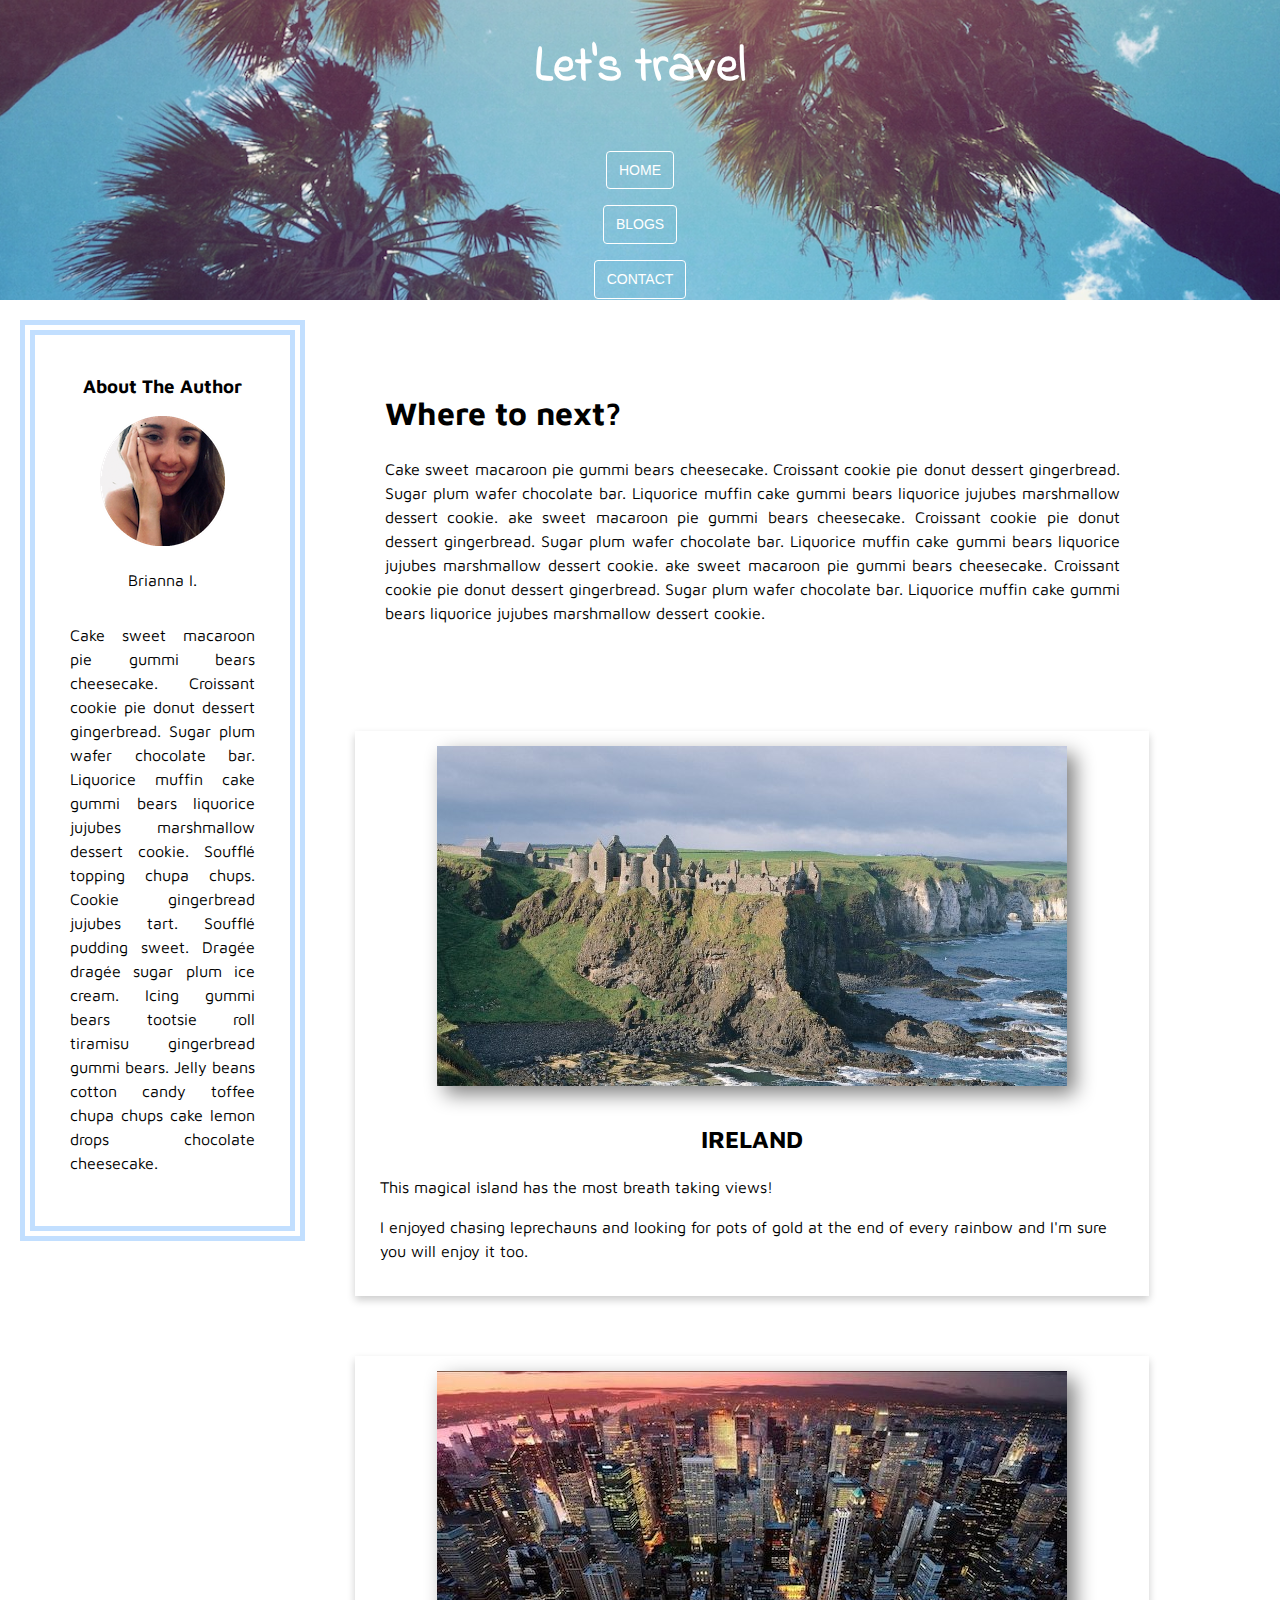
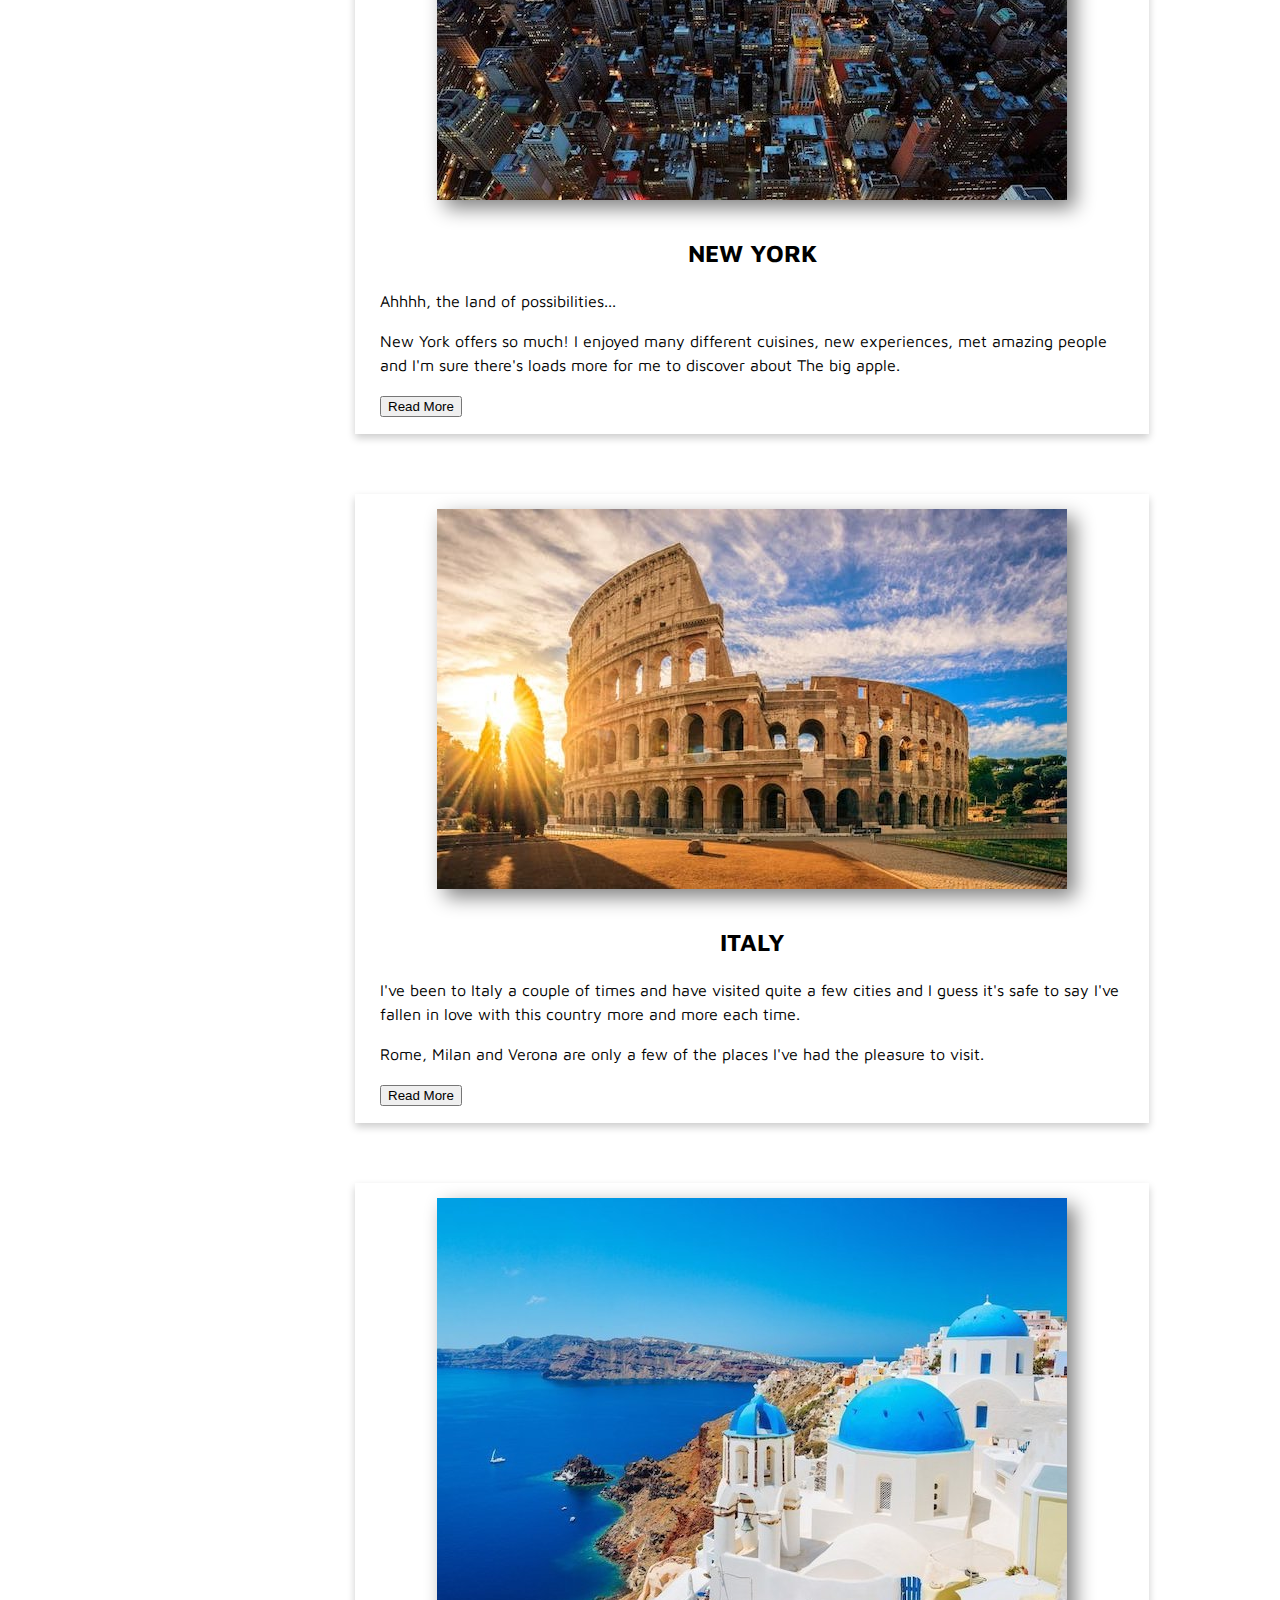
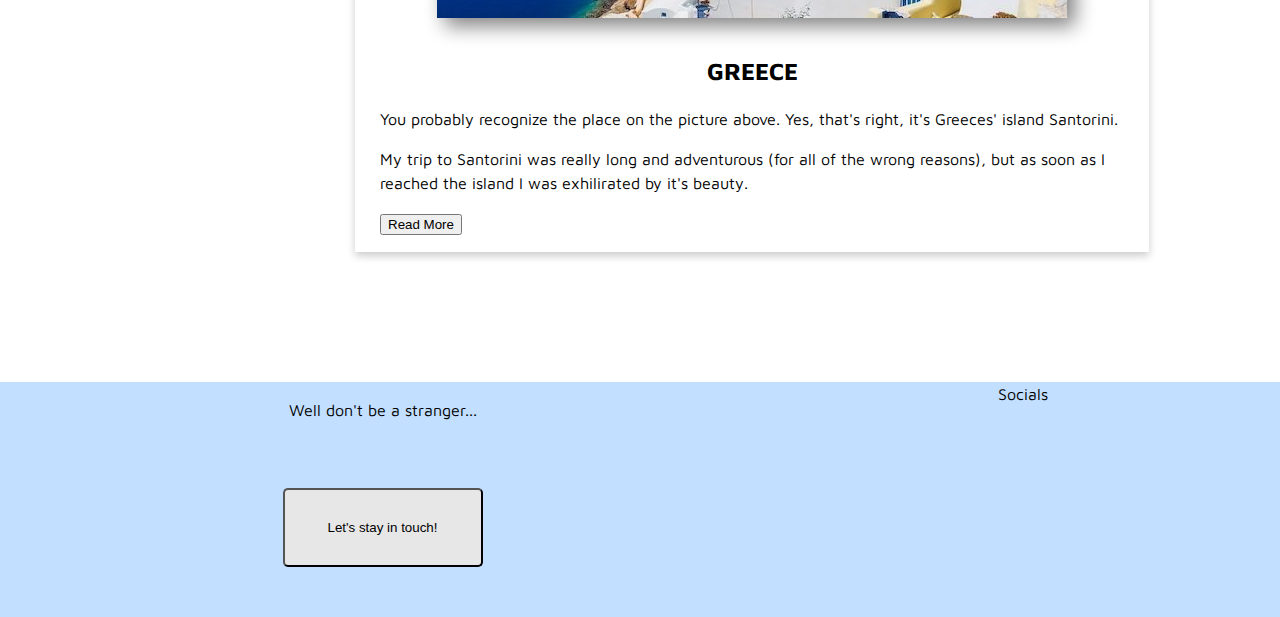
==== commit 79d444e6: "Updates" ====
--- a/dummy.html
+++ b/dummy.html
@@ -2,7 +2,7 @@
 <html>
     <head>
         <link rel="stylesheet" type="text/css" href="main.css">
-
+        <link href="https://fonts.googleapis.com/css?family=Indie+Flower|Maven+Pro|Nunito&display=swap" rel="stylesheet">
     </head>
         <body>
             <div>
@@ -12,9 +12,9 @@
                             <h1>Let's travel</h1>
                             <div class="nav">
                                 <ul>
-                                    <li href="#home">HOME</li>
-                                    <li href="#blogs">BLOGS</li>
-                                    <li href="#contact">CONTACT</li>
+                                    <li href="#home"><button class="hd-btn">HOME</button></li>
+                                    <li href="#blogs"><button class="hd-btn">BLOGS</button></li>
+                                    <li href="dummy.html#footer"><button class="hd-btn">CONTACT</button></li>
                                 </ul>
                             </div>
                         </div>
@@ -23,17 +23,18 @@
                     <div class="sidebar">
                         <div class="sb-card">
                             <h3>About The Author</h3>
-                            <img id="author-pic" alt="author" src="author_circle.png"/>
+                            <img id="author-pic" alt="author" src="author-circle.png"/>
                             <p class="author-name">Brianna I.</p>
                             <p class="author-bio">Cake sweet macaroon pie gummi bears cheesecake. Croissant cookie pie donut dessert gingerbread. Sugar plum wafer chocolate bar. Liquorice muffin cake gummi bears liquorice jujubes marshmallow dessert cookie. Soufflé topping chupa chups. Cookie gingerbread jujubes tart. Soufflé pudding sweet. Dragée dragée sugar plum ice cream. Icing gummi bears tootsie roll tiramisu gingerbread gummi bears. Jelly beans cotton candy toffee chupa chups cake lemon drops chocolate cheesecake. </p>
                         </div>
                     </div>
                     <div class="flex-container-content">
-                        <div class="blog_intro">
+                        <div class="blog-intro">
                             <h1>Where to next?</h1>
                             <p>Cake sweet macaroon pie gummi bears cheesecake. Croissant cookie pie donut dessert gingerbread. Sugar plum wafer chocolate bar. Liquorice muffin cake gummi bears liquorice jujubes marshmallow dessert cookie. ake sweet macaroon pie gummi bears cheesecake. Croissant cookie pie donut dessert gingerbread. Sugar plum wafer chocolate bar. Liquorice muffin cake gummi bears liquorice jujubes marshmallow dessert cookie. ake sweet macaroon pie gummi bears cheesecake. Croissant cookie pie donut dessert gingerbread. Sugar plum wafer chocolate bar. Liquorice muffin cake gummi bears liquorice jujubes marshmallow dessert cookie.</p>
-                            <div id="card">
-                                <img src="ireland_main.jpeg" alt="ireland">
+                        </div>    
+                            <div class="card">
+                                <img class="blog-img" src="ireland-main.jpg" alt="ireland">
                                 <div class="content">
                                     <h3>IRELAND</h3>
                                     <p>This magical island has the most breath taking views!</p>
@@ -41,33 +42,44 @@
                                 </div>
                             </div>
                             
-                            <div id="card">
-                                <img src="newyork_main.jpg" alt="new york">
+                            <div class="card">
+                                <img class="blog-img" src="newyork-main.jpeg" alt="new york">
                                 <div class="content">
                                     <h3>NEW YORK</h3>
                                     <p>Ahhhh, the land of possibilities...</p>
                                     <p>New York offers so much! I enjoyed many different cuisines, new experiences, met amazing people and I'm sure there's loads more for me to discover about <quote>The big apple</quote>.</quote></p>
+                                    <button class="card-btn" href="#">Read More</button>
                                 </div>
                             </div>
-                            <div id="card">
-                                <img src="italy_main.jpeg" alt="italy">
+                            <div class="card">
+                                <img class= "blog-img" src="italy-main.jpg" alt="italy">
                                 <div class="content">
                                     <h3>ITALY</h3>
                                     <p>I've been to Italy a couple of times and have visited quite a few cities and I guess it's safe to say I've fallen in love with this country more and more each time.</p>
                                     <p>Rome, Milan and Verona are only a few of the places I've had the pleasure to visit.</p>
+                                    <button class="card-btn" href="#">Read More</button>
                                 </div>
                             </div>
-                            <div id="card">
-                                <img src="greece_main.jpg" alt="greece">
+                            <div class="card">
+                                <img class="blog-img" src="greece-main.jpg" alt="greece">
                                 <div class="content">
                                     <h3>GREECE</h3>
                                     <p>You probably recognize the place on the picture above. Yes, that's right, it's Greeces' island Santorini.</p>
                                     <p>My trip to Santorini was really long and adventurous (for all of the wrong reasons), but as soon as I reached the island I was exhilirated by it's beauty.</p>
+                                    <button class="card-btn" href="#">Read More</button>
                                 </div>
                             </div>
                         </div>
                     </div>
-                    <div id="footer">Footer</div>
+                    <div class="footer" media="footer">
+                        <div class="ft-container">
+                        <div class="ft-contact">
+                            <p>Well don't be a stranger...</p>
+                            <button class="contact-btn">Let's stay in touch!</button>
+                        </div>
+                        <div class="ft-social">Socials</div>
+                    </div>
+                    </div>
                 </div>
             </div>
         </div>
--- a/main.css
+++ b/main.css
@@ -2,6 +2,7 @@
     padding: 0px;
     margin: 0px;
     line-height: 1.5em;
+    font-family: "Maven Pro", serif;
 }
 #logo-img {
     height: 70px;
@@ -27,6 +28,25 @@
     background-size: cover;
     background-position: center;
 }
+#header-boxes h1 {
+    font-family: "Indie Flower", serif;
+    font-size: 80px;
+    margin-top: 56px;
+}
+.hd-btn {
+    display:inline-block;
+    font-size: 14px;
+    line-height: 120%;
+    color: #FFF;
+    background-color: transparent;
+    border: 1px solid #FFF;
+    padding: 10px 12px;
+    border-radius: 4px;
+    text-decoration: none;
+    cursor: pointer;
+    transition: background-color ease 400ms;
+    margin: 8px;
+}
 #sidebar {
     grid-column: 1 / 2;
     grid-row: 2 / 3;
@@ -36,9 +56,10 @@
     grid-row: 2 / 3;
 
 }
-#footer {
+.footer {
     grid-column: 1 / 5;
     grid-row: 3 / 4;
+    background: #C2DFFF;
 }
 
 #header-boxes {
@@ -70,24 +91,8 @@
     justify-items: center;
     justify-content: flex-start;
     margin: 0 auto;
-}
-/* #sb-section-name {
-    margin-left: 30px;
-}
-#author-pic {
-    align-items: center;
-    margin: 15px;
-    padding: 15px;
-    margin-left: 45px;
-}
-#author-title {
-    margin-left: 80px;
-}
-#author-description {
-    margin-right: 25px;
-    margin-top: 50px;
-    align-content: center;
-} */
+    margin-left: 20px;
+}
 .flex-container-content {
     display: flex;
     flex-direction: column;
@@ -95,7 +100,7 @@
     grid-column: 2 / 5;
     grid-row: 2 / 3;
 }
-#card {
+.card {
     display: inline-block;
     box-shadow: 0 4px 8px 0 rgba(0,0,0,0.2);
     transition: 0.3s;
@@ -104,17 +109,29 @@
     justify-content: center;
     margin: 30px;
 }
+.content h3 {
+    text-align: center;
+    font-size: 24px;
+}
+
 .card:hover {
     box-shadow: 0 8px 16px 0 rgba(0,0,0,0.2);
   }
 .content {
     padding: 2px 10px;
 }
-#card img {
+.card img {
     filter: drop-shadow(8px 8px 10px gray);
 }
-.blog_intro {
+.blog-intro {
     display: block;
+    margin: 30px;
+    padding: 30px;
+    text-align: justify;
+}
+.blog-intro p {
+    margin-top: 32px;
+    margin-right: 100px;
 }
 .sb-card {
     border: 15px double #C2DFFF;
@@ -123,10 +140,62 @@
 }
 .sb-card .author-bio {
     text-align: justify;
+    padding: 15px;
 }
 .sb-card .author-name {
     margin-bottom: 10px;
 }
-.sb-card > h3 {
+.sb-card > h1 {
+    display: inline-block;
     margin-bottom: 56px;
+    border: 15px double #C2DFFF;
+    padding: 20px;
+    text-align: center;
+}
+.blog-img {
+    display: block;
+    margin-left: auto;
+    margin-right: auto;
+    margin-bottom: 15px;
+}
+/* .blog-img .card-btn {
+    position: center;
+    width: 200px;
+    padding: 8px;
+    color: #fff;
+    border: 1px solid #fff;
+    border-radius: 4px;
+    text-align: center;
+    outline: none;
+    text-decoration: none;
+    width: 150px;
+
+}
+.card-btn:hover{
+     background-color: #C2DFFF; 
+     color: white;
+} */
+
+.ft-container {
+    display: flex;
+    justify-content: space-around;
+}
+.ft-contact {
+    display: inline;
+    border-color: pink;
+    justify-content: space-around;
+    justify-items: center;
+}
+.ft-social {
+    display: inline;
+    border-color: pink;
+    justify-content: space-around;
+    position: center;
+}
+.contact-btn {
+    width: 200px;
+    margin: 50px;
+    padding: 30px;
+    border-radius: 5px;
+    background: #e7e7e7;
 }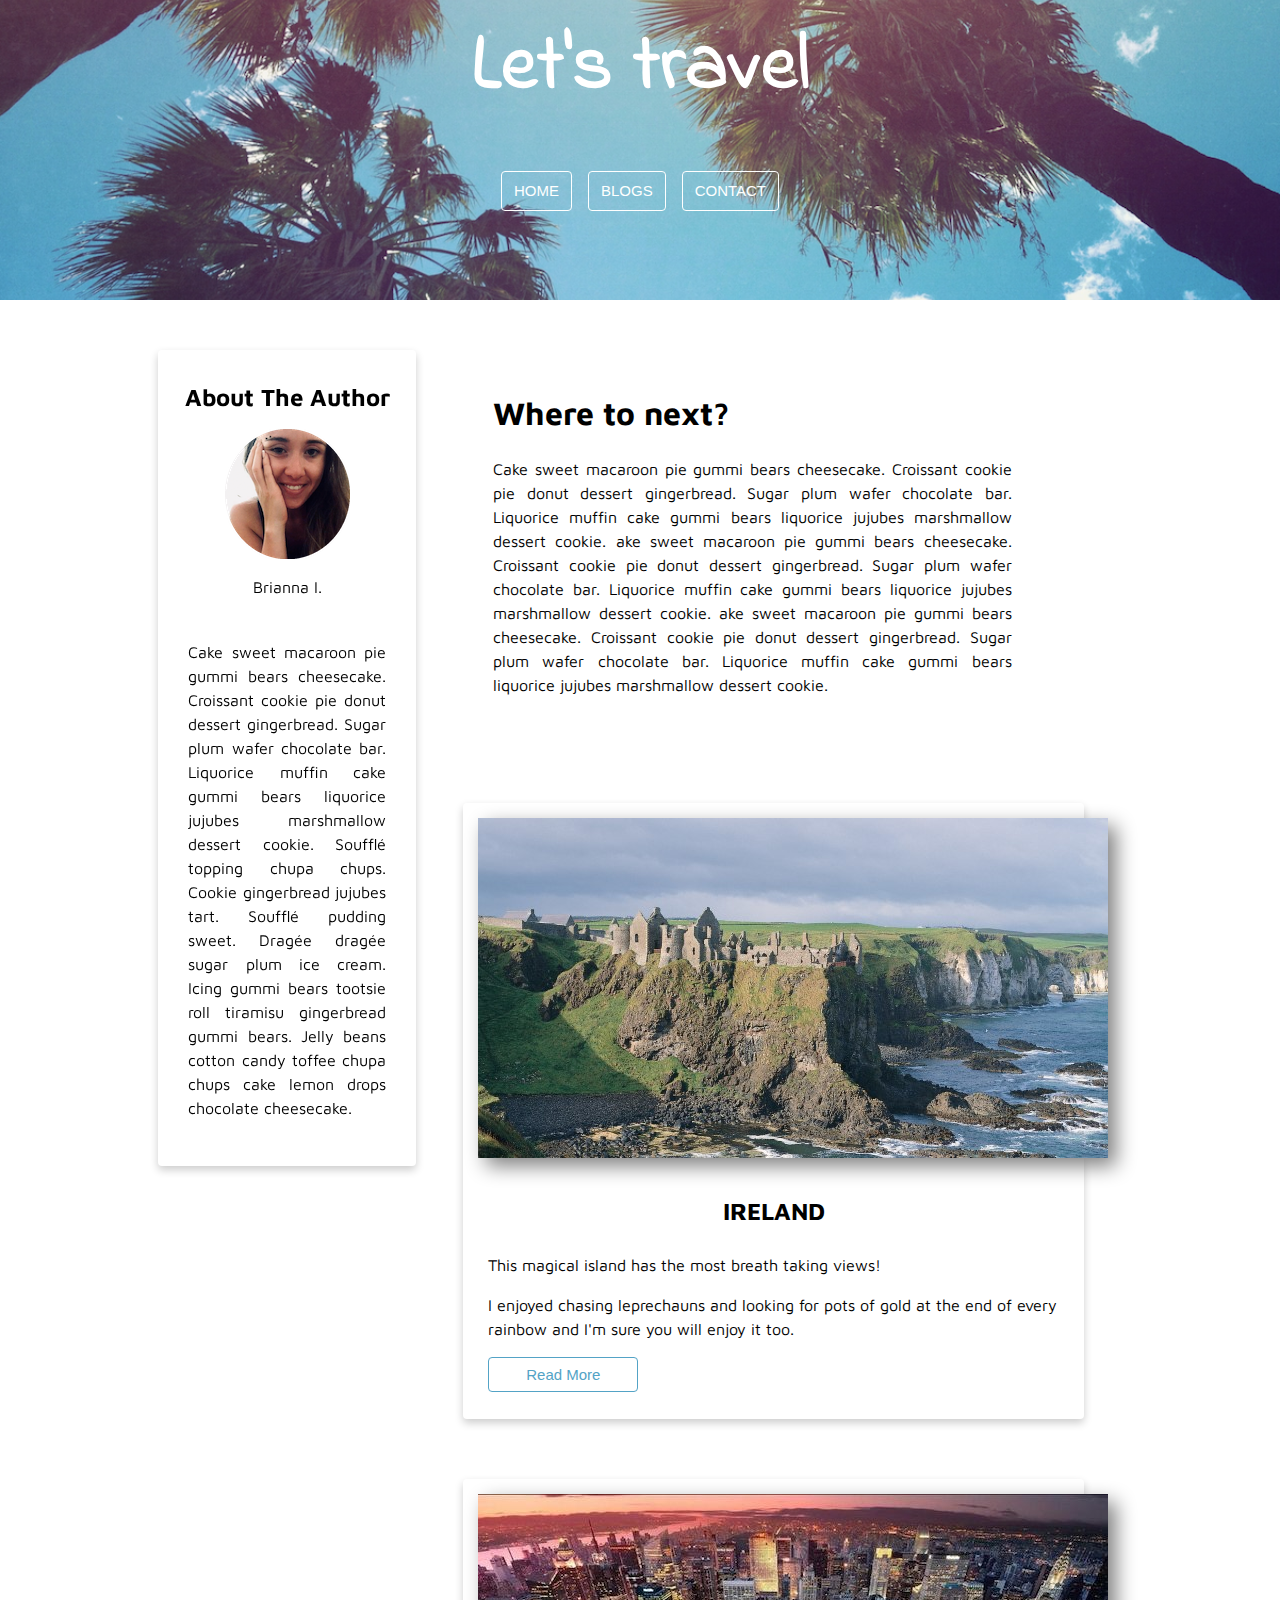
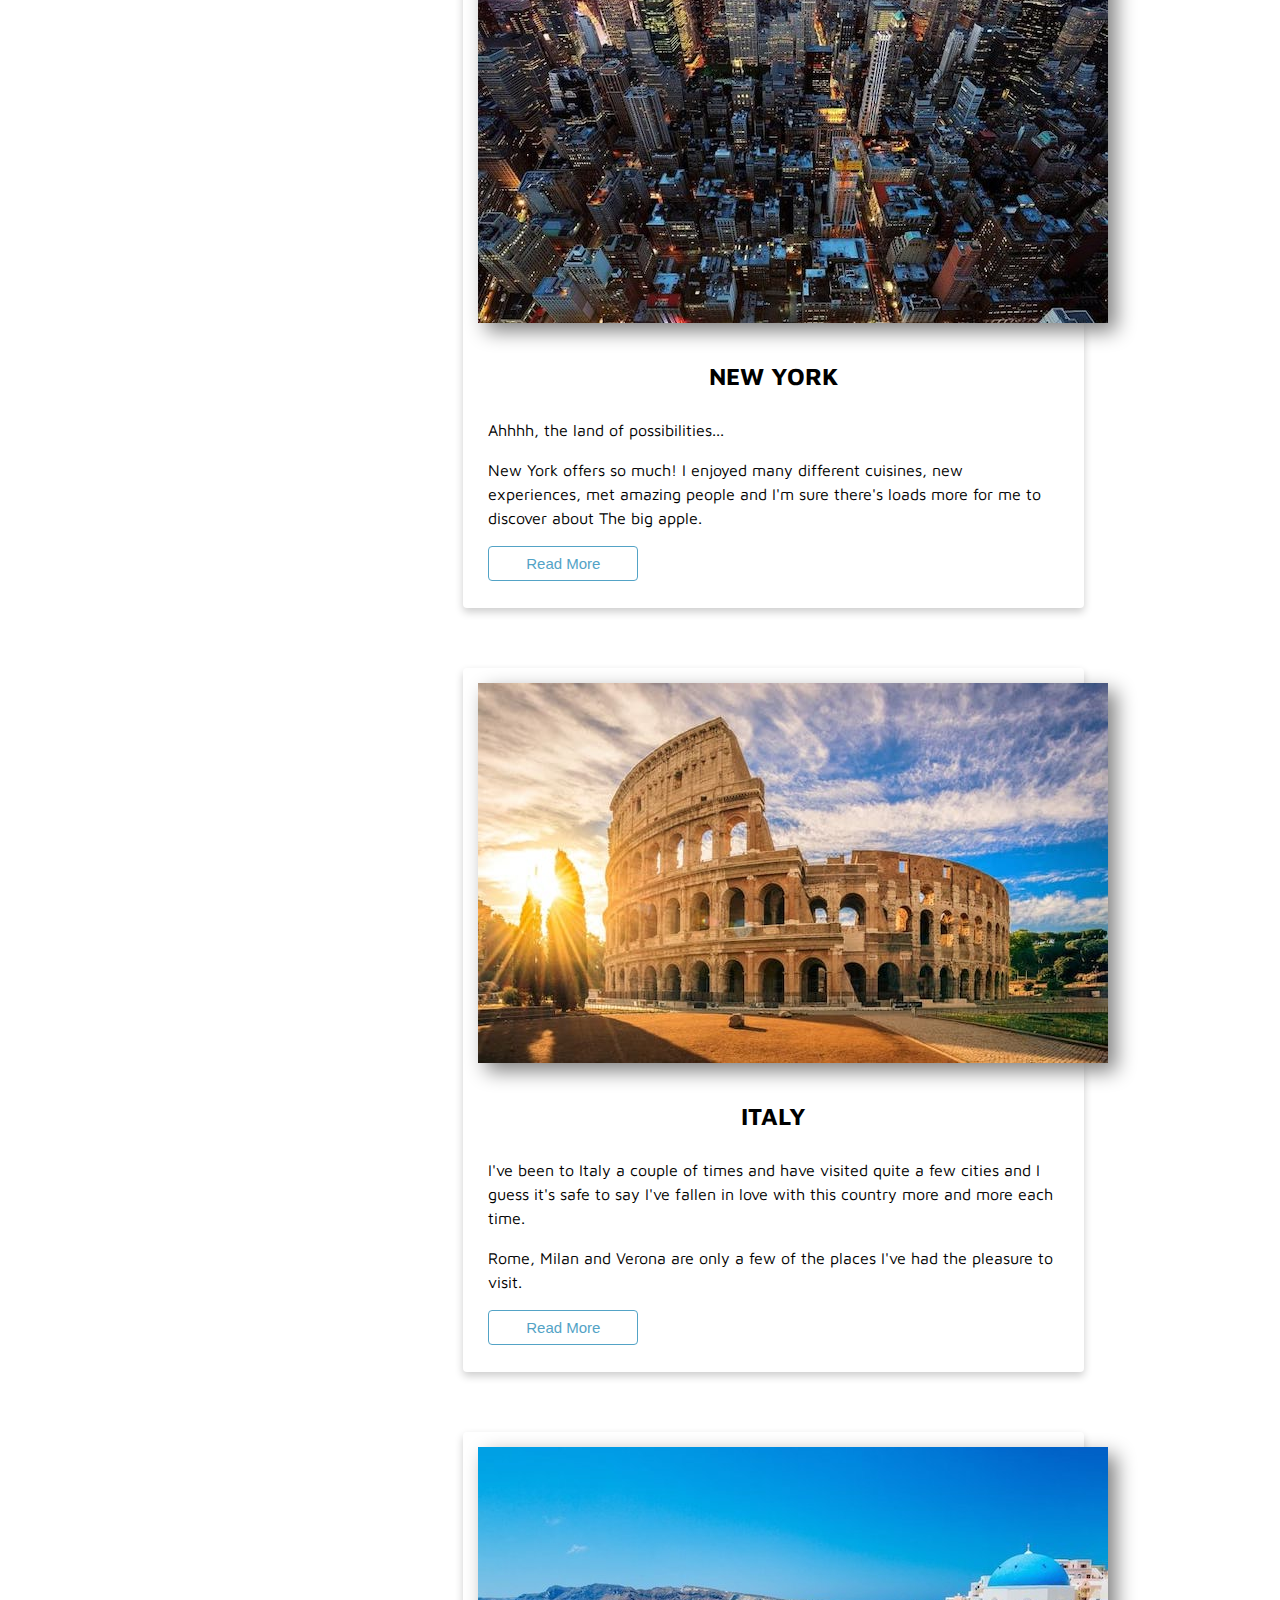
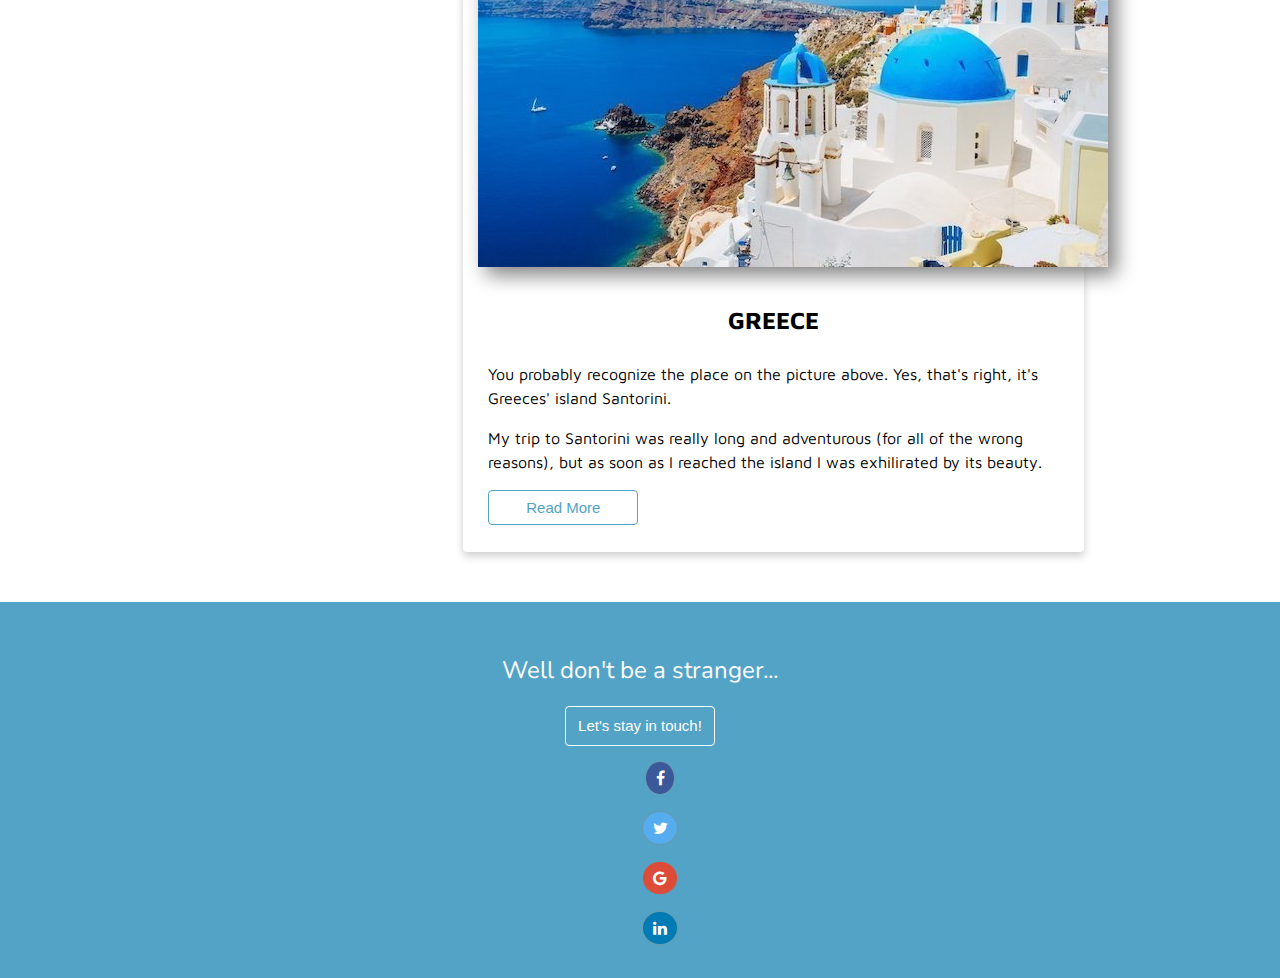
==== commit bc0c888e: "social links" ====
--- a/dummy.html
+++ b/dummy.html
@@ -1,85 +1,85 @@
 <!DOCTYPE html>
-<html>
+<html lang="en">
     <head>
+        <title>Let's travel</title>
         <link rel="stylesheet" type="text/css" href="main.css">
         <link href="https://fonts.googleapis.com/css?family=Indie+Flower|Maven+Pro|Nunito&display=swap" rel="stylesheet">
+        <link rel="stylesheet" href="https://cdnjs.cloudflare.com/ajax/libs/font-awesome/4.7.0/css/font-awesome.min.css">
     </head>
-        <body>
-            <div>
-                <div class="grid-container">
-                    <div id="header">
-                        <div id="header-boxes">
-                            <h1>Let's travel</h1>
-                            <div class="nav">
-                                <ul>
-                                    <li href="#home"><button class="hd-btn">HOME</button></li>
-                                    <li href="#blogs"><button class="hd-btn">BLOGS</button></li>
-                                    <li href="dummy.html#footer"><button class="hd-btn">CONTACT</button></li>
-                                </ul>
-                            </div>
-                        </div>
-                        
+    <body>
+        <div class="grid-container">
+            <div id="header">
+                <div id="header-boxes">
+                    <h1>Let's travel</h1>
+                    <div class="nav">
+                        <ul>
+                            <li href="#home"><button class="hd-btn">HOME</button></li>
+                            <li href="#blogs"><button class="hd-btn">BLOGS</button></li>
+                            <li href="#contact-us"><button class="hd-btn">CONTACT</button></li>
+                        </ul>
                     </div>
-                    <div class="sidebar">
-                        <div class="sb-card">
-                            <h3>About The Author</h3>
-                            <img id="author-pic" alt="author" src="author-circle.png"/>
-                            <p class="author-name">Brianna I.</p>
-                            <p class="author-bio">Cake sweet macaroon pie gummi bears cheesecake. Croissant cookie pie donut dessert gingerbread. Sugar plum wafer chocolate bar. Liquorice muffin cake gummi bears liquorice jujubes marshmallow dessert cookie. Soufflé topping chupa chups. Cookie gingerbread jujubes tart. Soufflé pudding sweet. Dragée dragée sugar plum ice cream. Icing gummi bears tootsie roll tiramisu gingerbread gummi bears. Jelly beans cotton candy toffee chupa chups cake lemon drops chocolate cheesecake. </p>
-                        </div>
+                </div>    
+            </div>
+            <div class="sidebar">
+                <div class="sb-card">
+                    <h2 id="about-author">About The Author</h2>
+                    <img id="author-pic" alt="author" src="author-circle.png"/>
+                    <p class="author-name">Brianna I.</p>
+                    <p class="author-bio">Cake sweet macaroon pie gummi bears cheesecake. Croissant cookie pie donut dessert gingerbread. Sugar plum wafer chocolate bar. Liquorice muffin cake gummi bears liquorice jujubes marshmallow dessert cookie. Soufflé topping chupa chups. Cookie gingerbread jujubes tart. Soufflé pudding sweet. Dragée dragée sugar plum ice cream. Icing gummi bears tootsie roll tiramisu gingerbread gummi bears. Jelly beans cotton candy toffee chupa chups cake lemon drops chocolate cheesecake. </p>
+                </div>
+            </div>
+            <div class="flex-container-content">
+                <div class="blog-intro">
+                    <h1>Where to next?</h1>
+                    <p>Cake sweet macaroon pie gummi bears cheesecake. Croissant cookie pie donut dessert gingerbread. Sugar plum wafer chocolate bar. Liquorice muffin cake gummi bears liquorice jujubes marshmallow dessert cookie. ake sweet macaroon pie gummi bears cheesecake. Croissant cookie pie donut dessert gingerbread. Sugar plum wafer chocolate bar. Liquorice muffin cake gummi bears liquorice jujubes marshmallow dessert cookie. ake sweet macaroon pie gummi bears cheesecake. Croissant cookie pie donut dessert gingerbread. Sugar plum wafer chocolate bar. Liquorice muffin cake gummi bears liquorice jujubes marshmallow dessert cookie.</p>
+                </div>    
+                <div class="card">
+                    <img class="blog-img" src="ireland-main.jpg" alt="ireland">
+                    <div class="content">
+                        <h3>IRELAND</h3>
+                        <p>This magical island has the most breath taking views!</p>
+                        <p>I enjoyed chasing leprechauns and looking for pots of gold at the end of every rainbow and I'm sure you will enjoy it too.</p>
+                        <button class="card-btn">Read More</button>
                     </div>
-                    <div class="flex-container-content">
-                        <div class="blog-intro">
-                            <h1>Where to next?</h1>
-                            <p>Cake sweet macaroon pie gummi bears cheesecake. Croissant cookie pie donut dessert gingerbread. Sugar plum wafer chocolate bar. Liquorice muffin cake gummi bears liquorice jujubes marshmallow dessert cookie. ake sweet macaroon pie gummi bears cheesecake. Croissant cookie pie donut dessert gingerbread. Sugar plum wafer chocolate bar. Liquorice muffin cake gummi bears liquorice jujubes marshmallow dessert cookie. ake sweet macaroon pie gummi bears cheesecake. Croissant cookie pie donut dessert gingerbread. Sugar plum wafer chocolate bar. Liquorice muffin cake gummi bears liquorice jujubes marshmallow dessert cookie.</p>
-                        </div>    
-                            <div class="card">
-                                <img class="blog-img" src="ireland-main.jpg" alt="ireland">
-                                <div class="content">
-                                    <h3>IRELAND</h3>
-                                    <p>This magical island has the most breath taking views!</p>
-                                    <p>I enjoyed chasing leprechauns and looking for pots of gold at the end of every rainbow and I'm sure you will enjoy it too.</p>
-                                </div>
-                            </div>
-                            
-                            <div class="card">
-                                <img class="blog-img" src="newyork-main.jpeg" alt="new york">
-                                <div class="content">
-                                    <h3>NEW YORK</h3>
-                                    <p>Ahhhh, the land of possibilities...</p>
-                                    <p>New York offers so much! I enjoyed many different cuisines, new experiences, met amazing people and I'm sure there's loads more for me to discover about <quote>The big apple</quote>.</quote></p>
-                                    <button class="card-btn" href="#">Read More</button>
-                                </div>
-                            </div>
-                            <div class="card">
-                                <img class= "blog-img" src="italy-main.jpg" alt="italy">
-                                <div class="content">
-                                    <h3>ITALY</h3>
-                                    <p>I've been to Italy a couple of times and have visited quite a few cities and I guess it's safe to say I've fallen in love with this country more and more each time.</p>
-                                    <p>Rome, Milan and Verona are only a few of the places I've had the pleasure to visit.</p>
-                                    <button class="card-btn" href="#">Read More</button>
-                                </div>
-                            </div>
-                            <div class="card">
-                                <img class="blog-img" src="greece-main.jpg" alt="greece">
-                                <div class="content">
-                                    <h3>GREECE</h3>
-                                    <p>You probably recognize the place on the picture above. Yes, that's right, it's Greeces' island Santorini.</p>
-                                    <p>My trip to Santorini was really long and adventurous (for all of the wrong reasons), but as soon as I reached the island I was exhilirated by it's beauty.</p>
-                                    <button class="card-btn" href="#">Read More</button>
-                                </div>
-                            </div>
-                        </div>
+                </div>
+                <div class="card">
+                    <img class="blog-img" src="newyork-main.jpeg" alt="new york">
+                    <div class="content">
+                        <h3>NEW YORK</h3>
+                        <p>Ahhhh, the land of possibilities...</p>
+                        <p>New York offers so much! I enjoyed many different cuisines, new experiences, met amazing people and I'm sure there's loads more for me to discover about <quote>The big apple</quote>.</quote></p>
+                        <button class="card-btn">Read More</button>
                     </div>
-                    <div class="footer" media="footer">
-                        <div class="ft-container">
-                        <div class="ft-contact">
-                            <p>Well don't be a stranger...</p>
-                            <button class="contact-btn">Let's stay in touch!</button>
-                        </div>
-                        <div class="ft-social">Socials</div>
+                </div>
+                <div class="card">
+                    <img class= "blog-img" src="italy-main.jpg" alt="italy">
+                    <div class="content">
+                        <h3>ITALY</h3>
+                        <p>I've been to Italy a couple of times and have visited quite a few cities and I guess it's safe to say I've fallen in love with this country more and more each time.</p>
+                        <p>Rome, Milan and Verona are only a few of the places I've had the pleasure to visit.</p>
+                        <button class="card-btn">Read More</button>
                     </div>
+                </div>
+                <div class="card">
+                    <img class="blog-img" src="greece-main.jpg" alt="greece">
+                    <div class="content">
+                        <h3>GREECE</h3>
+                        <p>You probably recognize the place on the picture above. Yes, that's right, it's Greeces' island Santorini.</p>
+                        <p>My trip to Santorini was really long and adventurous (for all of the wrong reasons), but as soon as I reached the island I was exhilirated by its beauty.</p>
+                        <button class="card-btn">Read More</button>
                     </div>
+                </div>
+            </div>
+            <div class="footer" media="footer">
+                <div id="contact-us" class="ft-contact">
+                    <p>Well don't be a stranger...</p>
+                    <button class="hd-btn">Let's stay in touch!</button>
+                    <ul class="social-contacts">
+                        <li><a href="#" class="social-icon"><i class="fa fa-facebook"></i></a></li>
+                        <li><a href="#" class="social-icon"><i class="fa fa-twitter"></i></a></li>
+                        <li><a href="#" class="social-icon"><i class="fa fa-google"></i></a></li>
+                        <li><a href="#" class="social-icon"><i class="fa fa-linkedin"></i></a></li>
+                    </ul>
                 </div>
             </div>
         </div>
--- a/main.css
+++ b/main.css
@@ -4,22 +4,26 @@
     line-height: 1.5em;
     font-family: "Maven Pro", serif;
 }
+
 #logo-img {
     height: 70px;
     width: 100px;
 }
+
 ul {
     list-style-type: none;
 }
+
 .grid-container {
     display: grid;
-    grid-template-columns: repeat(4, 1fr);
+    grid-template-columns: repeat(12, 1fr);
     /* grid-template-rows: repeat(3, 1fr); */
-    grid-template-rows: 300px auto 80px;
+    grid-template-rows: 300px auto auto;
     grid-gap: 20px;
 }
+
 #header {
-    grid-column: 1 / 5;
+    grid-column: 1 / 13;
     grid-row: 1 / 2;
     display: block;
     width: 100%;
@@ -28,14 +32,18 @@
     background-size: cover;
     background-position: center;
 }
+
 #header-boxes h1 {
     font-family: "Indie Flower", serif;
     font-size: 80px;
     margin-top: 56px;
-}
+    color: #FFF;
+    text-align: center;
+}
+
 .hd-btn {
     display:inline-block;
-    font-size: 14px;
+    font-size: 15px;
     line-height: 120%;
     color: #FFF;
     background-color: transparent;
@@ -47,36 +55,30 @@
     transition: background-color ease 400ms;
     margin: 8px;
 }
-#sidebar {
-    grid-column: 1 / 2;
-    grid-row: 2 / 3;
-}
-#content {
-    grid-column: 2 / 5;
-    grid-row: 2 / 3;
-
+
+.hd-btn:hover {
+    background-color: #fff;
+    color: #53a3c6;
 }
 .footer {
-    grid-column: 1 / 5;
+    grid-column: 1 / 13;
     grid-row: 3 / 4;
-    background: #C2DFFF;
+    background: #53a3c6;
 }
 
 #header-boxes {
     width: 100%;
     height: 100%;
 }
-#header-boxes h1 {
-    color: #fff;
-    font-size: 50px;
-    text-align: center;
-}
+
 .nav {
-    background-color: none;
+    background-color: transparent;
     overflow: hidden;
 }
+
 .nav ul {
-    float: center;
+    display: flex;
+    flex-direction: row;
     color: #fff;
     text-align: center;
     padding: 14px 16px;
@@ -84,6 +86,7 @@
     font-size: 15px;
     justify-content: center;
 }
+
 .sidebar {
     display: flex;
     flex-direction: column;;
@@ -92,14 +95,18 @@
     justify-content: flex-start;
     margin: 0 auto;
     margin-left: 20px;
-}
+    grid-column: 2 / 5;
+    grid-row: 2 / 3;
+}
+
 .flex-container-content {
     display: flex;
     flex-direction: column;
     flex-basis: 100%;
-    grid-column: 2 / 5;
+    grid-column: 5 / 12;
     grid-row: 2 / 3;
 }
+
 .card {
     display: inline-block;
     box-shadow: 0 4px 8px 0 rgba(0,0,0,0.2);
@@ -108,94 +115,162 @@
     padding: 15px;
     justify-content: center;
     margin: 30px;
-}
+    border-radius: 4px;
+}
+
 .content h3 {
     text-align: center;
     font-size: 24px;
+    margin-bottom: 30px;
 }
 
 .card:hover {
     box-shadow: 0 8px 16px 0 rgba(0,0,0,0.2);
-  }
+}
+
 .content {
     padding: 2px 10px;
 }
+
 .card img {
     filter: drop-shadow(8px 8px 10px gray);
 }
+
 .blog-intro {
     display: block;
     margin: 30px;
     padding: 30px;
     text-align: justify;
 }
+
 .blog-intro p {
     margin-top: 32px;
     margin-right: 100px;
 }
+
 .sb-card {
-    border: 15px double #C2DFFF;
-    padding: 20px;
-    text-align: center;
-}
+    display: flex;
+    flex-direction: column;
+    box-shadow: 0 4px 8px 0 rgba(0,0,0,0.2);
+    transition: 0.3s;
+    align-items: center;
+    width: 80%;
+    padding: 15px;
+    justify-content: center;
+    margin: 30px;
+    border-radius: 4px;
+    position: sticky;
+    top: 0;
+}
+
 .sb-card .author-bio {
     text-align: justify;
     padding: 15px;
 }
+
 .sb-card .author-name {
     margin-bottom: 10px;
 }
-.sb-card > h1 {
-    display: inline-block;
-    margin-bottom: 56px;
-    border: 15px double #C2DFFF;
-    padding: 20px;
-    text-align: center;
-}
+
+#about-author {
+    font-size: 24px;
+}
+
 .blog-img {
     display: block;
     margin-left: auto;
     margin-right: auto;
     margin-bottom: 15px;
 }
-/* .blog-img .card-btn {
-    position: center;
-    width: 200px;
+
+.card-btn {
     padding: 8px;
-    color: #fff;
-    border: 1px solid #fff;
+    background-color: transparent;
+    color: #53a3c6;
+    border: 1px solid #53a3c6;
     border-radius: 4px;
     text-align: center;
     outline: none;
     text-decoration: none;
     width: 150px;
-
-}
+    font-size: 15px;
+    margin-bottom: 10px;
+}
+
 .card-btn:hover{
-     background-color: #C2DFFF; 
-     color: white;
-} */
-
-.ft-container {
-    display: flex;
-    justify-content: space-around;
-}
+     background-color: #53a3c6;
+     color: #FFF;
+}
+
 .ft-contact {
     display: inline;
-    border-color: pink;
+    text-align: center;
+}
+
+.ft-contact p {
+    color: #FFF;
+    font-size: 24px;
+    font-family: "Nunito", serif;
+    padding-top: 32px;
+}
+
+.ft-contact button {
+    display: block;
+    margin: 0 auto;
+
+}
+
+.social-contacts {
+
+}
+
+.social-icon {
+    display: inline-block;
+    border-radius: 50%;
+    width: 50px;
+    height: 50px;
+}
+
+.fa {
+    /* display: flex;
+    flex-direction: row;
     justify-content: space-around;
-    justify-items: center;
-}
-.ft-social {
-    display: inline;
-    border-color: pink;
-    justify-content: space-around;
-    position: center;
-}
-.contact-btn {
-    width: 200px;
-    margin: 50px;
-    padding: 30px;
-    border-radius: 5px;
-    background: #e7e7e7;
-}+    padding: 20px;
+    font-size: 30px;
+    width: 50px;
+    text-align: center;
+    text-decoration: none;
+    margin: 5px 2px;
+    border-radius: 50%; */
+  }
+  
+  .fa:hover {
+      opacity: 0.7;
+  }
+  
+  .fa-facebook {
+    background: #3B5998;
+    color: white;
+  }
+  
+  .fa-twitter {
+    background: #55ACEE;
+    color: white;
+  }
+  
+  .fa-google {
+    background: #dd4b39;
+    color: white;
+  }
+  
+  .fa-linkedin {
+    background: #007bb5;
+    color: white;
+  }
+  i.fa {
+    display: inline-block;
+    border-radius: 50%;
+    box-shadow: 0px 0px 2px #888;
+    padding: 0.5em 0.6em;
+  
+  }